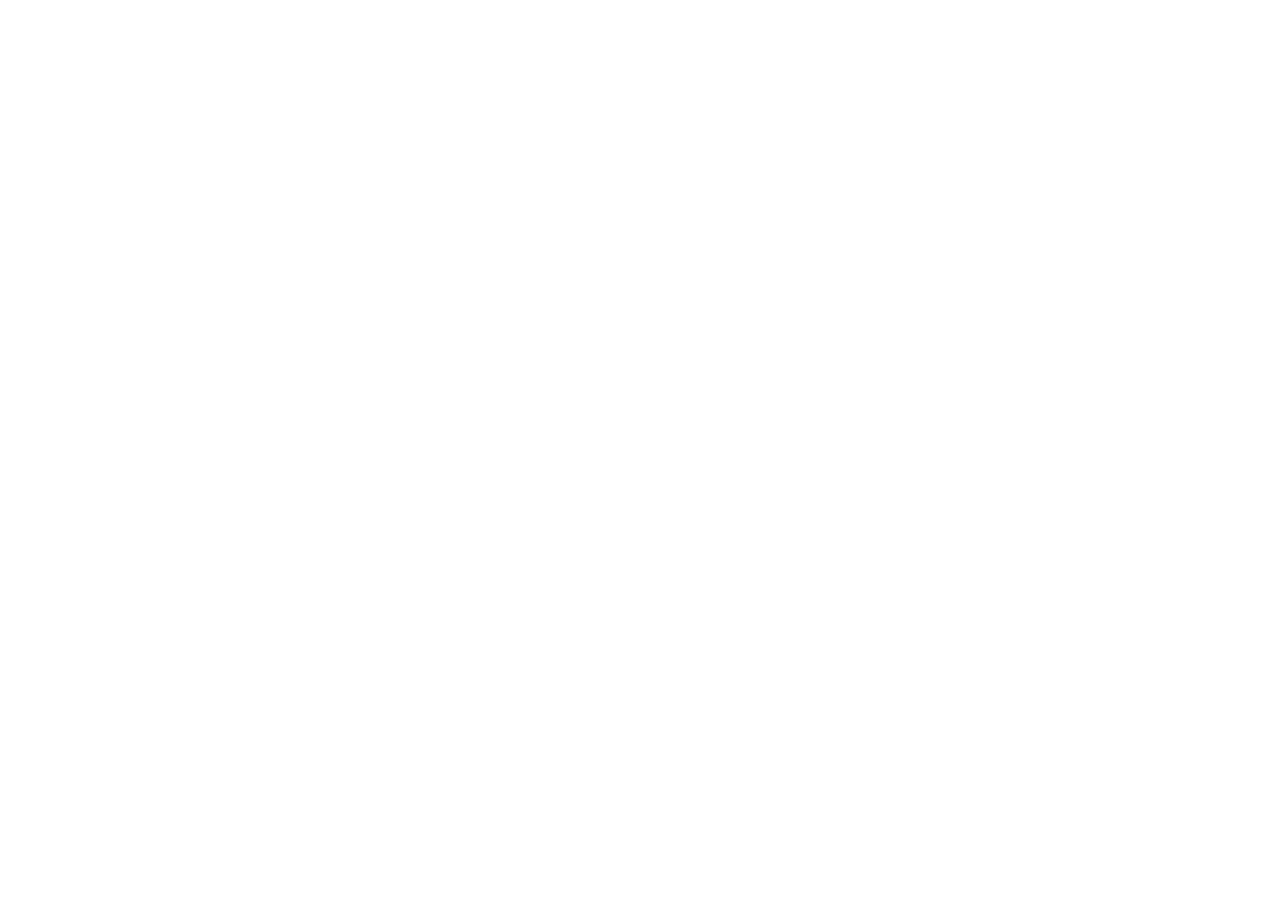
==== index.html @ 75cc4a1a "Site Structure" ====
<!DOCTYPE html>
<html lang="en">
<head>
  <meta charset="UTF-8">
  <meta http-equiv="X-UA-Compatible" content="IE=edge">
  <meta name="viewport" content="width=device-width, initial-scale=1.0">
  <title>ARKAN Pro</title>
  <meta name="description" content="Description website">

  <!-- CSS Files -->
  <link rel="stylesheet" href="css/normalize.css">
  <link rel="stylesheet" href="css/fontawesome.min.css">
  <link rel="stylesheet" href="css/main.css">
</head>
<body>

  <!-- JS Files -->
  <script src="js/jquery.min.js"></script>
  <script src="js/lazysizes.min.js"></script>
  <script src="js/fontawesome.js"></script>
  <script src="js/main.js"></script>
</body>
</html>
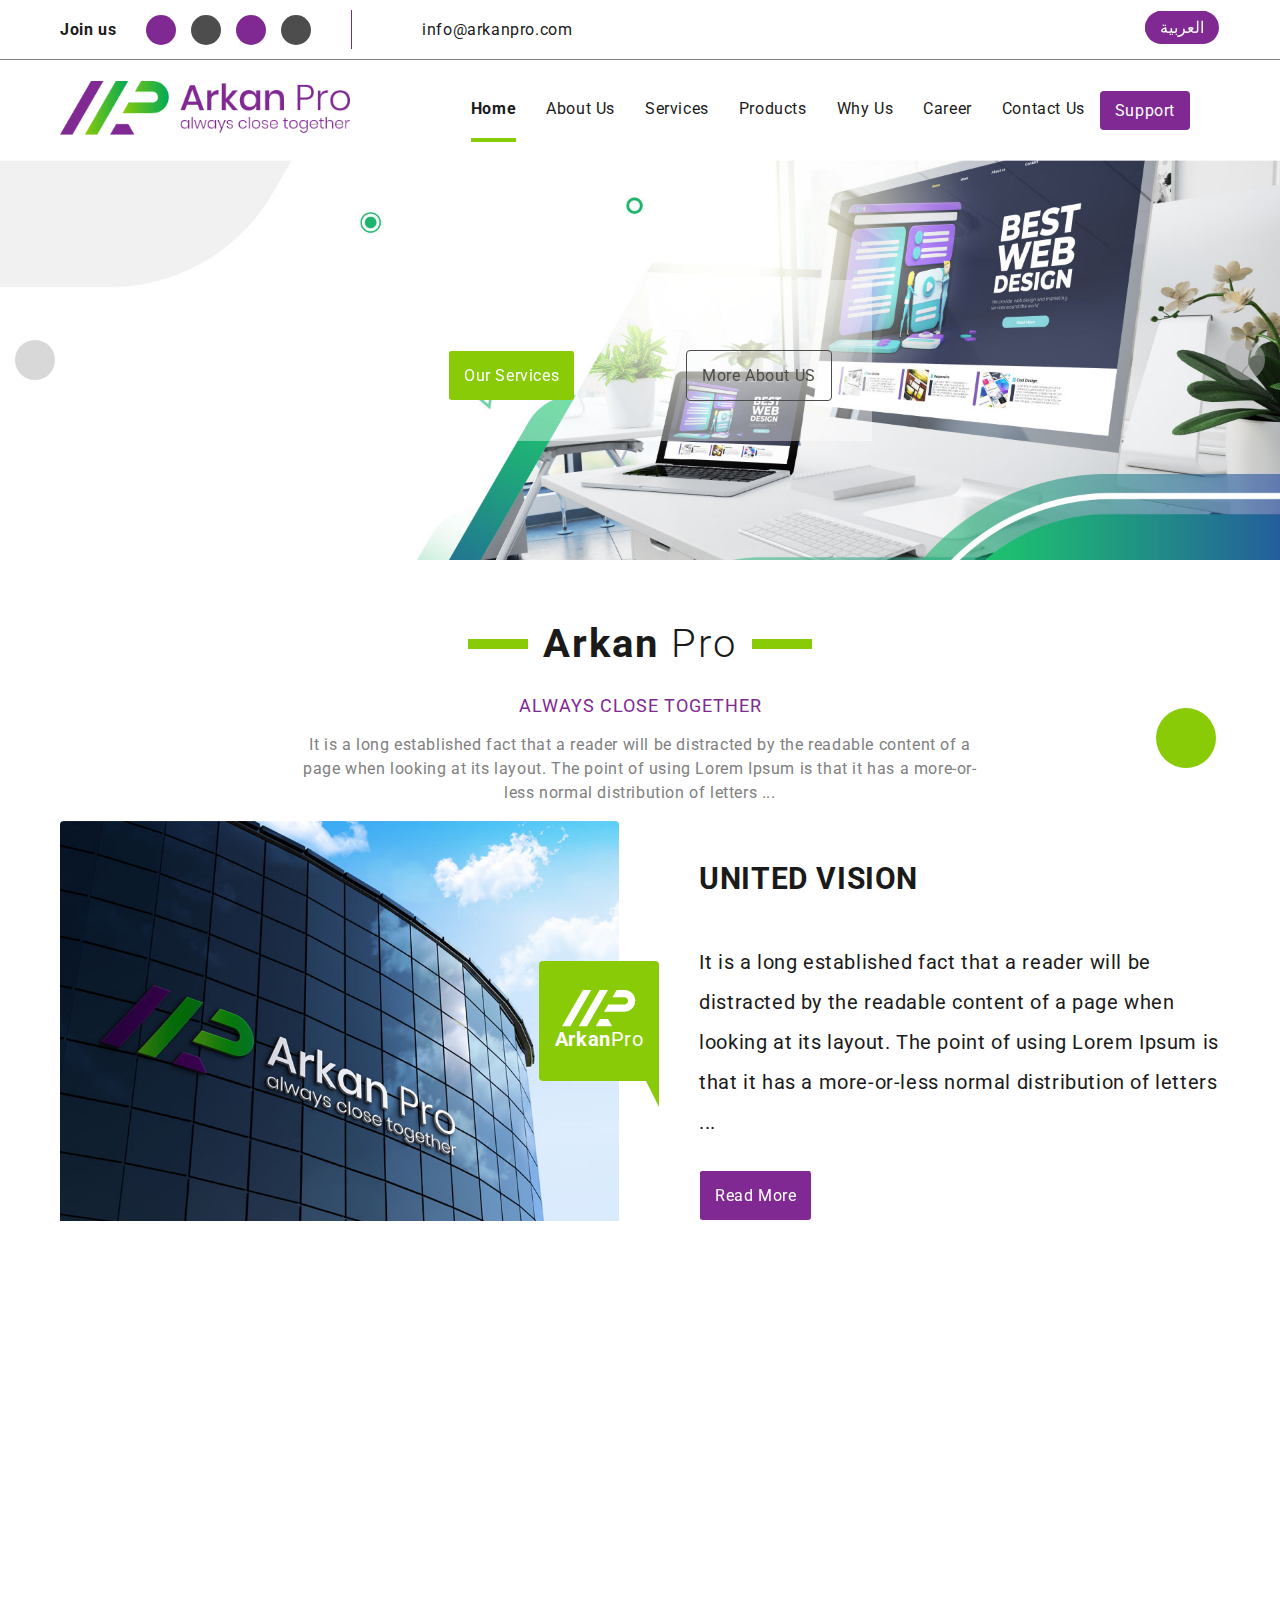
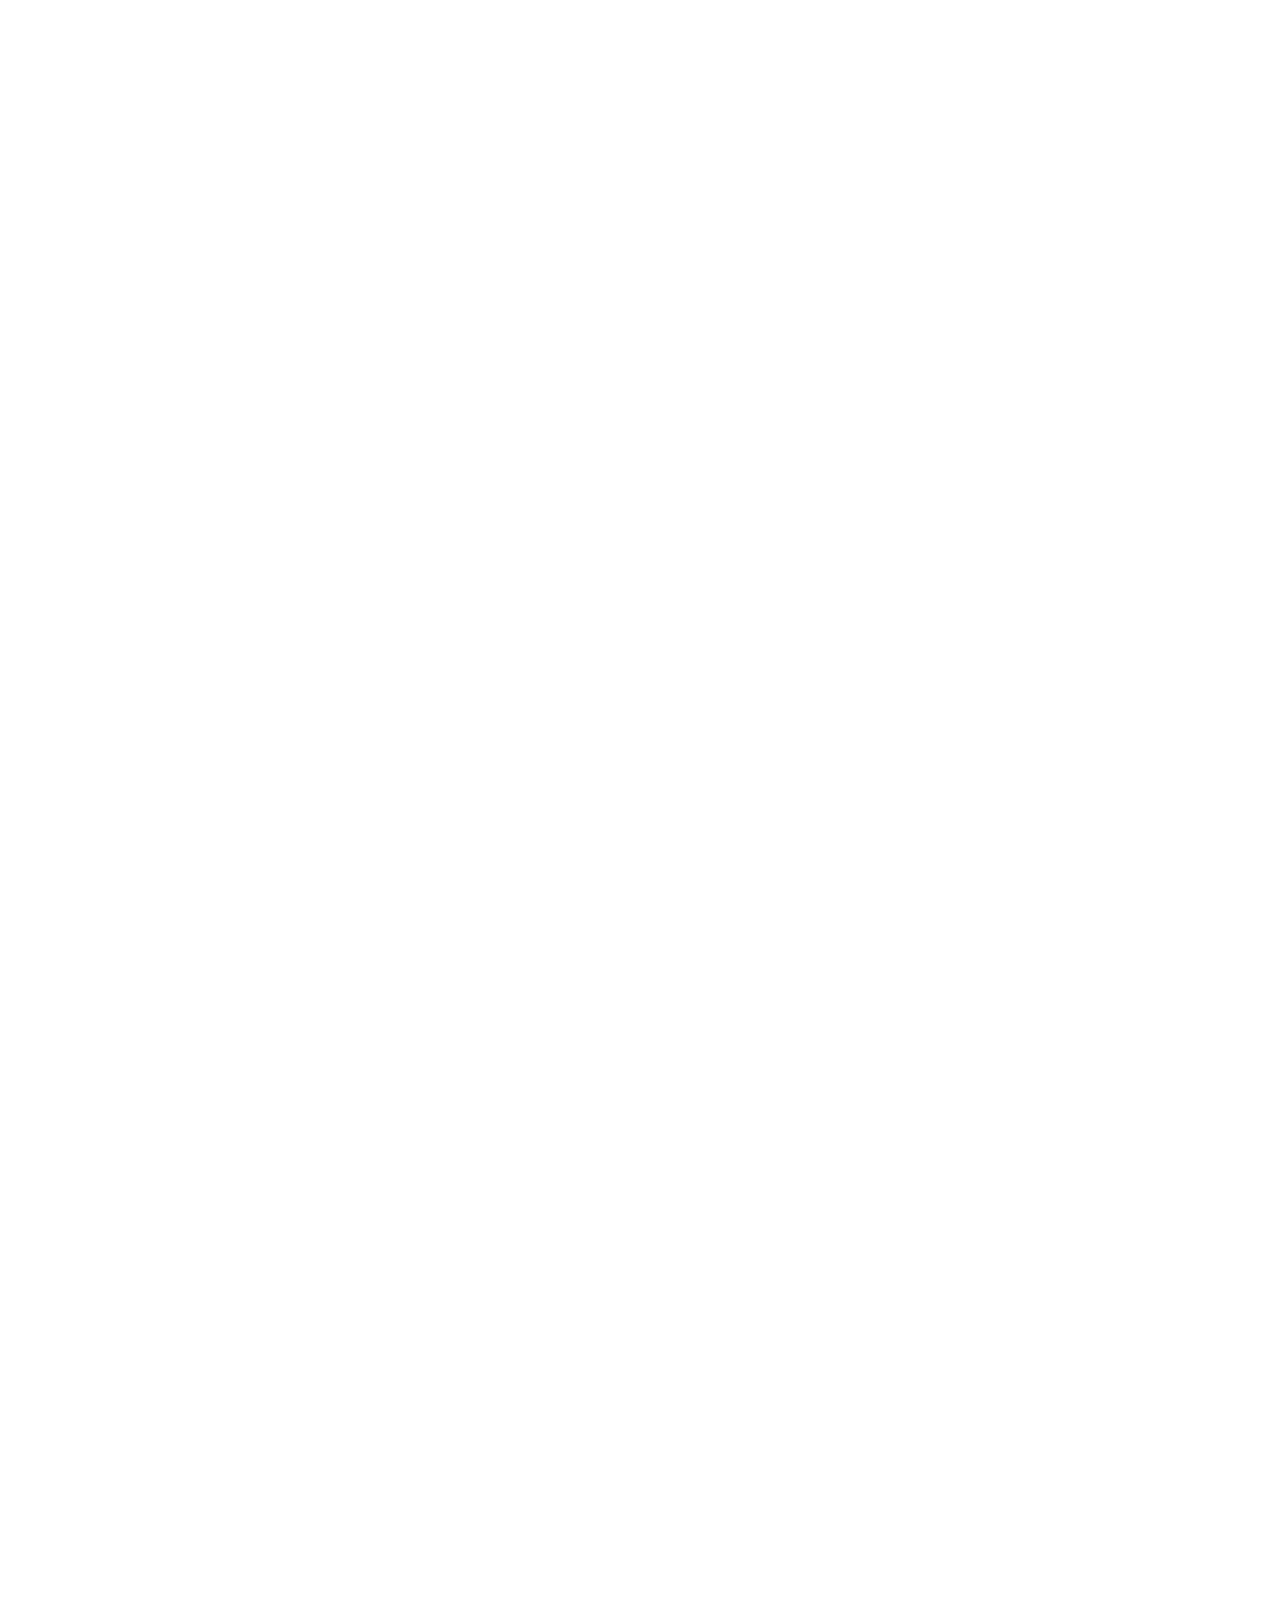
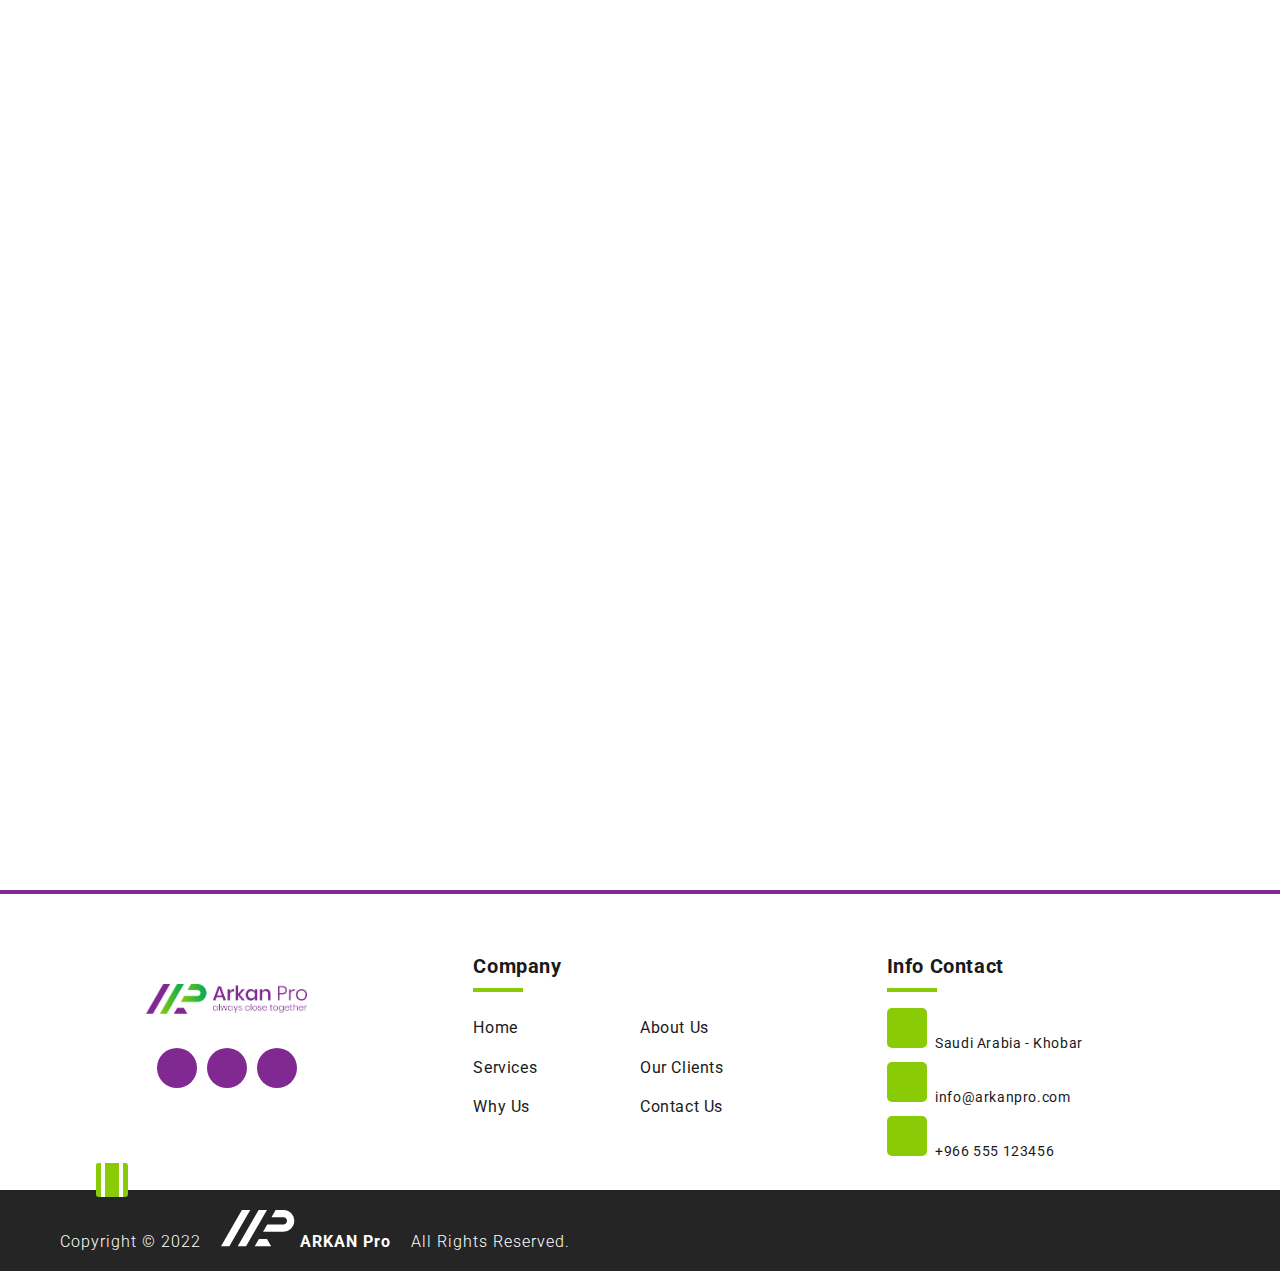
==== commit 907b770d: "Complete the modifications" ====
--- a/index.html
+++ b/index.html
@@ -1,23 +1,499 @@
 <!DOCTYPE html>
 <html lang="en">
+
 <head>
-  <meta charset="UTF-8">
-  <meta http-equiv="X-UA-Compatible" content="IE=edge">
-  <meta name="viewport" content="width=device-width, initial-scale=1.0">
+  <meta charset="UTF-8" />
+  <meta http-equiv="X-UA-Compatible" content="IE=edge" />
+  <meta name="viewport" content="width=device-width, initial-scale=1.0" />
   <title>ARKAN Pro</title>
-  <meta name="description" content="Description website">
+  <meta name="description" content="Software Development - Enterprise Resource Planning - Design and Branding ..." />
+  <meta name="thumbnail" content="images/logo.jpg" />
+
+  <!-- <meta name="twitter:card" content="summary_large_image" /> -->
+  <meta name="twitter:card" content="summary" />
+  <meta property="og:url" content="index.html" />
+  <meta property="og:title" content="ARKAN Pro" />
+  <meta property="og:description" content="Software Development - Enterprise Resource Planning - Design and Branding ..." />
+  <meta property="og:image" content="images/logo.jpg" />
+  <meta property="og:type" content="website" />
+  <meta property="og:locale" content="en_US" />
+
+  <!-- Preload Files -->
+  <link rel="preload" crossorigin as="icon" href="favicon.ico" type="image/x-icon" />
+  <link rel="preload" crossorigin as="script" href="js/jquery.min.js" />
+  <link rel="preload" crossorigin as="script" href="js/fontawesome.js" />
+  <link rel="preload" crossorigin as="css" href="css/fontawesome.min.css" />
+
+  <link rel="shortcut icon" href="favicon.ico" type="image/x-icon" />
 
   <!-- CSS Files -->
-  <link rel="stylesheet" href="css/normalize.css">
-  <link rel="stylesheet" href="css/fontawesome.min.css">
-  <link rel="stylesheet" href="css/main.css">
+  <link rel="stylesheet" href="css/normalize.css" />
+  <!-- <link rel="stylesheet" href="css/fontawesome.min.css" /> -->
+  <link rel="stylesheet" href="css/app.css" />
+  <link rel="stylesheet" href="css/style.css" />
 </head>
+
 <body>
+  <button type="button" id="to-up" class="icon icon-secondary"><i class="fas fa-chevron-up"></i></button>
+  <a type="button" id="live-chat" class="icon icon-secondary"><i class="fab fa-whatsapp"></i></a>
+
+  <div class="modal" hidden>
+    <div class="modal-body container">
+      <div class="modal-header">
+        <button type="button" class="modal-close btn btn-primary"><i class="fas fa-times"></i></button>
+      </div>
+      <div class="modal-content">
+        <img src="" alt="" />
+      </div>
+      <div class="modal-search">
+        <div class="search uppercase">Search</div>
+        <form action="search.html" method="">
+          <div class="field">
+            <input type="search" name="search" placeholder="Keywords Search..." />
+            <button class="btn btn-secondary" type="submit"><i class="fas fa-search"></i></button>
+          </div>
+        </form>
+      </div>
+    </div>
+  </div>
+
+  <div class="nav-top">
+    <div class="container">
+      <div class="social">
+        <strong>Join us</strong>
+        <a href="#" target="_blank" class="icon icon-primary"><i class="fab fa-instagram"></i></a>
+        <a href="#" target="_blank" class="icon icon-dark"><i class="fab fa-linkedin-in"></i></a>
+        <a href="#" target="_blank" class="icon icon-primary"><i class="fab fa-facebook-f"></i></a>
+        <a href="#" target="_blank" class="icon icon-dark"><i class="fab fa-whatsapp"></i></a>
+      </div>
+      <div class="email">
+        <a class="nav-link" href="mailto:info@arkanpro.com">
+          <i class="far fa-envelope text-primary"></i><span>info@arkanpro.com</span>
+        </a>
+      </div>
+      <div class="locale">
+        <a href="#" class="btn btn-primary">العربية</a>
+      </div>
+    </div>
+  </div>
+
+  <header>
+    <div class="navbar">
+      <div class="container">
+        <a class="navbar-brand" href="index.html"><img src="images/logo-full.png" alt="Arkan Pro" /></a>
+        <button class="navbar-toggle" type="button">
+          <i class="fas fa-bars"></i>
+        </button>
+        <div class="navbar-nav collapse">
+          <a class="nav-link active" href="index.html"><span>Home</span></a>
+          <a class="nav-link" href="about-us.html"><span>About Us</span></a>
+          <a class="nav-link" href="services.html"><span>Services</span></a>
+          <a class="nav-link" href="products.html"><span>Products</span></a>
+          <a class="nav-link" href="why-us.html"><span>Why Us</span></a>
+          <a class="nav-link" href="career.html"><span>Career</span></a>
+          <a class="nav-link" href="contact-us.html"><span>Contact Us</span></a>
+          <a class="nav-link bg-primary border-radius" href="support.html">Support</a>
+          <button class="nav-link open-modal-search" type="button"><i class="fas fa-search"></i></button>
+        </div>
+      </div>
+    </div>
+  </header>
+
+  <main>
+    <section class="no-gutters main-slider">
+      <div class="carousel slide main">
+        <div class="carousel-inner">
+          <div class="carousel-item active">
+            <div class="container">
+              <div class="item-caption">
+                <!-- <div class="sub-title uppercase">Arkan Pro</div>
+                <h2 class="item-title uppercase">IT Services</h2>
+                <p class="item-desc">
+                  Software Development - Enterprise Resource Planning - Design and Branding ...
+                </p> -->
+                <div class="buttons">
+                  <a href="services.html" class="btn btn-secondary" type="button">
+                    Our Services <i class="fas fa-chevron-right"></i>
+                  </a>
+                  <a href="about-us.html" class="btn btn-dark btn-outline" type="button">More About US</a>
+                </div>
+              </div>
+            </div>
+            <div class="item-img overlay-img" style="background-image: url(images/slider-1.jpg)"></div>
+          </div>
+          <div class="carousel-item" style="display: none">
+            <div class="item-img overlay-img" style="background-image: url(images/slider-2.jpg)"></div>
+          </div>
+          <div class="carousel-item" style="display: none">
+            <div class="item-img overlay-img" style="background-image: url(images/slider-3.jpg)"></div>
+          </div>
+        </div>
+        <div class="carousel-control">
+          <a href="#prev" class="prev" aria-control="prev"></a>
+          <a href="#next" class="next" aria-control="next"></a>
+        </div>
+      </div>
+    </section>
+
+    <section id="about-us" class="about-us">
+      <div class="container">
+        <div class="text-center">
+          <h1 class="head-title"><a href="#">Arkan <span>Pro</span></a></h1>
+          <div class="sub-title text-primary uppercase">Always close together</div>
+          <p class="sub-text text-center">
+            It is a long established fact that a reader will be distracted by
+            the readable content of a page when looking at its layout. The point
+            of using Lorem Ipsum is that it has a more-or-less normal
+            distribution of letters ...
+          </p>
+        </div>
+
+        <article class="card row">
+          <div class="card-img">
+            <div class="img">
+              <img class="lazyload" data-src="images/pic-about.jpg" alt="About Us" />
+            </div>
+            <div class="overlay-bg">
+              <div class="buttons">
+                <a href="about-us.html" class="icon icon-primary" type="button"><i class="fas fa-link"></i></a>
+                <button class="icon icon-primary modal-open" type="button" data-image="images/pic-about.jpg">
+                  <i class="fas fa-expand"></i>
+                </button>
+              </div>
+            </div>
+          </div>
+          <div class="card-body">
+            <h2 class="card-title uppercase">
+              United Vision <i class="fas fa-quote-right text-large text-primary"></i>
+            </h2>
+            <p class="card-desc">
+              It is a long established fact that a reader will be distracted
+              by the readable content of a page when looking at its layout.
+              The point of using Lorem Ipsum is that it has a more-or-less
+              normal distribution of letters ...
+            </p>
+            <a href="about-us.html" class="btn btn-primary">Read More <i class="fas fa-chevron-right"></i></a>
+            <span class="mark arrow">
+              <img src="images/logo-white.png" alt="Arkan Pro" />
+              <span><strong>Arkan</strong>Pro</span>
+            </span>
+          </div>
+        </article>
+      </div>
+    </section>
+
+    <section id="unlimited-tech" class="unlimited-tech animate">
+      <div class="container">
+        <h1 class="underline"><a>Unlimited <span>Technolgoy</span></a></h1>
+        <div class="items">
+          <div class="item">
+            <span class="img-circle">
+              <img class="lazyload" data-src="images/icon-committed.png" alt="Committed to result" />
+            </span>
+            <h2>Committed to result</h2>
+            <p>
+              It is a long established fact that a reader will be distracted
+              by the readable content of a page when looking at its layout.
+            </p>
+            <a class="more" href="#"><i class="fas fa-arrow-right"></i></a>
+          </div>
+          <div class="item">
+            <span class="img-circle">
+              <img class="lazyload" data-src="images/icon-sale.png" alt="After-sales service" />
+            </span>
+            <h2>After-sales service</h2>
+            <p>
+              It is a long established fact that a reader will be distracted
+              by the readable content of a page when looking at its layout.
+            </p>
+            <a class="more" href="#"><i class="fas fa-arrow-right"></i></a>
+          </div>
+          <div class="item special">
+            <span class="img-circle">
+              <img class="lazyload" data-src="images/icon-guarantee.png" alt="Measure of success" />
+            </span>
+            <h2>Measure of success</h2>
+            <p>
+              It is a long established fact that a reader will be distracted
+              by the readable content of a page when looking at its layout.
+            </p>
+            <a class="more" href="#"><i class="fas fa-arrow-down"></i></a>
+          </div>
+          <div class="item">
+            <span class="img-circle">
+              <img class="lazyload" data-src="images/icon-saudi.png" alt="Saudi identity" />
+            </span>
+            <h2>Saudi identity</h2>
+            <p>
+              It is a long established fact that a reader will be distracted
+              by the readable content of a page when looking at its layout.
+            </p>
+            <a class="more" href="#"><i class="fas fa-arrow-right"></i></a>
+          </div>
+        </div>
+      </div>
+    </section>
+
+    <section id="services" class="services animate">
+      <div class="container">
+        <div class="shuflle">
+          <h1 class="underline"><a>Services <span>web provide</span></a></h1>
+          <ul class="list">
+            <li class="active" data-list="all">All</li>
+            <li data-list="it">IT</li>
+            <li data-list="security">Security</li>
+            <li data-list="design">Design</li>
+            <li data-list="hosting">Hosing</li>
+          </ul>
+          <div class="items card-grid">
+            <div class="card" data-sort="it">
+              <div class="card-img">
+                <div class="img">
+                  <img class="lazyload" data-src="images/pic-serv-1.jpg" alt="Design and Branding" />
+                </div>
+                <div class="overlay-bg">
+                  <div class="buttons">
+                    <a href="service-view.html" class="icon icon-primary" type="button"><i class="fas fa-link"></i></a>
+                    <button class="icon icon-primary modal-open" type="button" data-image="images/pic-serv-1.jpg">
+                      <i class="fas fa-expand"></i>
+                    </button>
+                  </div>
+                </div>
+              </div>
+              <div class="card-body">
+                <h2 class="card-title"><a href="service-view.html">Design and Branding</a></h2>
+                <div class="card-meta">IT Service</div>
+              </div>
+            </div>
+            <div class="card" data-sort="security">
+              <div class="card-img">
+                <div class="img">
+                  <img class="lazyload" data-src="images/pic-serv-2.jpg" alt="Design and Branding" />
+                </div>
+                <div class="overlay-bg">
+                  <div class="buttons">
+                    <a href="service-view.html" class="icon icon-primary" type="button"><i class="fas fa-link"></i></a>
+                    <button class="icon icon-primary modal-open" type="button" data-image="images/pic-serv-2.jpg">
+                      <i class="fas fa-expand"></i>
+                    </button>
+                  </div>
+                </div>
+              </div>
+              <div class="card-body">
+                <h2 class="card-title"><a href="service-view.html">Design and Branding</a></h2>
+                <div class="card-meta">Security Service</div>
+              </div>
+            </div>
+            <div class="card" data-sort="design">
+              <div class="card-img">
+                <div class="img">
+                  <img class="lazyload" data-src="images/pic-serv-3.jpg" alt="Design and Branding" />
+                </div>
+                <div class="overlay-bg">
+                  <div class="buttons">
+                    <a href="service-view.html" class="icon icon-primary" type="button"><i class="fas fa-link"></i></a>
+                    <button class="icon icon-primary modal-open" type="button" data-image="images/pic-serv-3.jpg">
+                      <i class="fas fa-expand"></i>
+                    </button>
+                  </div>
+                </div>
+              </div>
+              <div class="card-body">
+                <h2 class="card-title"><a href="service-view.html">Design and Branding</a></h2>
+                <div class="card-meta">Design Service</div>
+              </div>
+            </div>
+            <div class="card" data-sort="hosting">
+              <div class="card-img">
+                <div class="img">
+                  <img class="lazyload" data-src="images/pic-serv-4.jpg" alt="Design and Branding" />
+                </div>
+                <div class="overlay-bg">
+                  <div class="buttons">
+                    <a href="service-view.html" class="icon icon-primary" type="button"><i class="fas fa-link"></i></a>
+                    <button class="icon icon-primary modal-open" type="button" data-image="images/pic-serv-4.jpg">
+                      <i class="fas fa-expand"></i>
+                    </button>
+                  </div>
+                </div>
+              </div>
+              <div class="card-body">
+                <h2 class="card-title"><a href="service-view.html">Design and Branding</a></h2>
+                <div class="card-meta">Hosting Service</div>
+              </div>
+            </div>
+          </div>
+        </div>
+        <div class="benner">
+          <a href="#"><img class="lazyload" data-src="images/benner.jpg" alt="Benner" /></a>
+        </div>
+      </div>
+    </section>
+
+    <section class="boxlight animate">
+      <div class="img">
+        <img class="lazyload" data-src="images/ipad-pos.png" alt="Develope Your Work" />
+      </div>
+      <div class="container">
+        <div class="card row custom-card">
+          <div class="card-body">
+            <h2 class="card-title uppercase">Develope Your Work</h2>
+            <p class="card-desc">
+              It is a long established fact that a reader will be distracted
+              by the readable content of a page when looking at its layout.
+              The point of using Lorem Ipsum is that it has a more-or-less
+              normal distribution of letters, as opposed to using "Content
+              here, content here", making it look like readable English.
+            </p>
+          </div>
+        </div>
+      </div>
+    </section>
+
+    <section id="clients" class="clients animate">
+      <div class="container">
+        <h1 class="underline uppercase"><a href="clients.html">Our <span>Clients</span></a></h1>
+        <a href="clients.html" class="btn btn-primary more">More</a>
+        <div class="slider">
+          <div class="MS-content items">
+            <div class="item">
+              <a class="img" href="#">
+                <img class="lazyload" data-src="images/pic-client1.png" alt="Abu Ayyan" />
+              </a>
+            </div>
+            <div class="item">
+              <a class="img" href="#">
+                <img class="lazyload" data-src="images/pic-client2.png" alt="Abu Ayyan" />
+              </a>
+            </div>
+            <div class="item">
+              <a class="img" href="#">
+                <img class="lazyload" data-src="images/pic-client3.png" alt="Abu Ayyan" />
+              </a>
+            </div>
+            <div class="item">
+              <a class="img" href="#">
+                <img class="lazyload" data-src="images/pic-client4.png" alt="Abu Ayyan" />
+              </a>
+            </div>
+            <div class="item">
+              <a class="img" href="#">
+                <img class="lazyload" data-src="images/pic-client1.png" alt="Abu Ayyan" />
+              </a>
+            </div>
+          </div>
+          <div class="MS-controls">
+            <button class="MS-left prev" type="button"></button>
+            <button class="MS-right next" type="button"></button>
+          </div>
+        </div>
+      </div>
+    </section>
+
+    <section id="subscribe" class="subscribe boxlight bg-secondary animate">
+      <div class="container">
+        <div class="card row">
+          <div class="card-body">
+            <h1 class="card-title">Request one of our services</h1>
+            <p class="card-desc">
+              Remember that customers always want their orders to arrive on time, so go ahead and think of the Smart
+              Delivery application that helps you achieve their satisfaction in the first place, especially if you seek
+              to grow and expand your customer base. Don't bother looking for experienced drivers, just choose to
+              subscribe to the Smart Delivery application to get highly skiled drivedrs to deliver your customer's
+              requiests wherever he is.
+            </p>
+          </div>
+          <form action="" method="">
+            <div class="field">
+              <label for="input-name">Your Name</label>
+              <input type="text" name="name" id="input-name" required>
+            </div>
+            <div class="form-group">
+              <div class="field">
+                <label for="input-email">Email</label>
+                <input type="email" name="email" id="input-email" required>
+              </div>
+              <div class="field">
+                <label for="input-phone">Phone</label>
+                <input type="tel" name="phone" id="input-phone">
+              </div>
+            </div>
+            <div class="field">
+              <label for="input-service">Service</label>
+              <select name="service" id="input-service" required>
+                <option value="" disabled selected>Please Select Service</option>
+                <option value="it">IT Service</option>
+                <option value="security">Security Service</option>
+                <option value="design">Design Service</option>
+                <option value="hosting">Hosting Service</option>
+              </select>
+            </div>
+            <button class="btn btn-primary center" type="submit">Subscribe</button>
+          </form>
+        </div>
+      </div>
+    </section>
+  </main>
+
+  <footer>
+    <div class="container">
+      <div class="items">
+        <div class="item">
+          <a href="#" class="brand d-block"><img src="images/logo-full.png" alt="Arkan Pro" /></a>
+          <div class="social">
+            <a href="#" target="_blank" class="icon icon-primary"><i class="fab fa-instagram"></i></a>
+            <a href="#" target="_blank" class="icon icon-primary"><i class="fab fa-linkedin-in"></i></a>
+            <a href="#" target="_blank" class="icon icon-primary"><i class="fab fa-facebook-f"></i></a>
+          </div>
+        </div>
+
+        <div class="item">
+          <h2 class="underline">Company</h2>
+          <div class="links">
+            <a class="nav-link" href="index.html">Home</a>
+            <a class="nav-link" href="about-us.html">About Us</a>
+            <a class="nav-link" href="services.html">Services</a>
+            <a class="nav-link" href="clients.html">Our Clients</a>
+            <a class="nav-link" href="why-us.html">Why Us</a>
+            <a class="nav-link" href="contact-us.html">Contact Us</a>
+          </div>
+        </div>
+
+        <div class="item">
+          <h2 class="underline">Info Contact</h2>
+          <div class="contact-info">
+            <div>
+              <span><i class="fas fa-map-marker-alt"></i></span>
+              <a>Saudi Arabia - Khobar</a>
+            </div>
+            <div>
+              <span><i class="far fa-envelope"></i></span>
+              <a href="mailto:info@arkanpro.com">info@arkanpro.com</a>
+            </div>
+            <div>
+              <span><i class="fas fa-phone-volume"></i></span>
+              <a>+966 555 123456</a>
+            </div>
+          </div>
+        </div>
+      </div>
+    </div>
+    <div class="sub-footer">
+      <div class="container">
+        <a class="btn btn-secondary support" type="button" href="#"><i class="fas fa-question"></i></a>
+        <span>Copyright © 2022</span>
+        <span class="logo"><img src="images/logo-white.png" alt="Arkan Pro" /> ARKAN Pro</span>
+        All Rights Reserved.
+      </div>
+    </div>
+  </footer>
 
   <!-- JS Files -->
   <script src="js/jquery.min.js"></script>
   <script src="js/lazysizes.min.js"></script>
   <script src="js/fontawesome.js"></script>
+  <script src="js/multislider.min.js"></script>
   <script src="js/main.js"></script>
 </body>
+
 </html>--- a/css/app.css
+++ b/css/app.css
@@ -0,0 +1,1696 @@
+* {
+  box-sizing: border-box;
+}
+
+html {
+  font-family: sans-serif;
+}
+
+body {
+  font-family: Roboto;
+  font-size: 16px;
+  font-weight: 400;
+  margin: 0 auto;
+  line-height: 1.2;
+  color: #1a1a1a;
+  background-color: #fff;
+}
+
+main:not(.page) > section {
+  padding-top: 60px;
+  padding-bottom: 60px;
+}
+
+:link, :visited {
+  color: inherit;
+}
+
+a {
+  text-decoration: none;
+}
+a:hover {
+  color: inherit;
+}
+
+h1 {
+  font-size: 30px;
+}
+
+h2 {
+  font-size: 20px;
+}
+
+h1:first-child, h2:first-child {
+  margin-top: 0;
+}
+
+ul {
+  padding: 0;
+  margin: 0;
+}
+
+ul li {
+  list-style-type: none;
+}
+
+p {
+  line-height: 1.5;
+  color: #4d4d4d;
+  text-align: justify;
+}
+
+button {
+  border: 0;
+  background: none;
+  padding: 0;
+  font-size: inherit;
+  font-family: inherit;
+  text-align: inherit;
+}
+
+[type=button],
+[type=submit] {
+  cursor: pointer;
+  line-height: unset;
+}
+
+:focus-visible {
+  outline: 2px solid #f7f7f7;
+}
+
+.modal .modal-body .modal-content, .navbar, .navbar > .container {
+  display: flex;
+  align-items: center;
+  justify-content: center;
+}
+
+.container-fluid, .container {
+  width: 100%;
+  margin-left: auto;
+  margin-right: auto;
+  padding-left: 15px;
+  padding-right: 15px;
+}
+
+@media (min-width: 576px) {
+  .container {
+    max-width: 540px;
+  }
+}
+@media (min-width: 768px) {
+  .container {
+    max-width: 720px;
+  }
+}
+@media (min-width: 992px) {
+  .container {
+    max-width: 960px;
+  }
+}
+@media (min-width: 1200px) {
+  .container {
+    max-width: 1190px;
+  }
+}
+
+.text-center {
+  text-align: center;
+}
+
+.text-larger {
+  font-size: 60px;
+}
+
+.text-large {
+  font-size: 45px;
+}
+
+.text-bold {
+  font-weight: bold;
+}
+
+.d-block {
+  display: block !important;
+}
+
+.d-inline-block {
+  display: inline-block !important;
+}
+
+.d-flex {
+  display: flex !important;
+}
+
+.d-none {
+  display: none !important;
+}
+
+.ltr {
+  display: inline-block;
+  direction: ltr;
+}
+
+.bg-primary {
+  background-color: #802992 !important;
+  color: #fff !important;
+}
+
+.bg-secondary {
+  background-color: #89cb07 !important;
+  color: #fff !important;
+}
+
+.bg-light {
+  background-color: #f7f7f7 !important;
+  color: #4d4d4d !important;
+}
+
+.bg-dark {
+  background-color: #4d4d4d !important;
+  color: #fff !important;
+}
+
+.bg-gray {
+  background-color: gray !important;
+  color: #f7f7f7 !important;
+}
+
+.bg-white {
+  background-color: #fff !important;
+  color: #1a1a1a !important;
+}
+
+.text-primary {
+  color: #802992 !important;
+}
+
+.text-secondary {
+  color: #89cb07 !important;
+}
+
+.text-light {
+  color: #f7f7f7 !important;
+}
+
+.text-dark {
+  color: #4d4d4d !important;
+}
+
+.text-gray {
+  color: gray !important;
+}
+
+.text-white {
+  color: #fff !important;
+}
+
+.border-radius {
+  border-radius: 4px;
+}
+
+.underline::after {
+  content: "";
+  width: 150px;
+  height: 3px;
+  display: block;
+  background: #802992;
+  margin-top: 20px;
+}
+
+.uppercase {
+  text-transform: uppercase;
+}
+
+.no-gutters {
+  padding: 0 !important;
+}
+
+.stretched-link::after {
+  position: absolute;
+  top: 0;
+  left: 0;
+  bottom: 0;
+  right: 0;
+  z-index: 1;
+  pointer-events: auto;
+  content: "";
+  background-color: rgba(0, 0, 0, 0);
+}
+
+.overlay-img {
+  content: "";
+  height: 100%;
+  width: 100%;
+  position: absolute;
+  top: 0;
+  left: 0;
+  z-index: -1;
+  background-size: cover;
+  background-position: center;
+}
+.overlay-img::before {
+  content: "";
+  height: 100%;
+  width: 100%;
+  position: absolute;
+  top: 0;
+  left: 0;
+  z-index: auto;
+  background-color: rgba(0, 0, 0, 0.5);
+}
+.img-fill .overlay-img {
+  height: calc(100% + 100px);
+  top: -100px;
+}
+
+.overlay-bg {
+  content: "";
+  height: 100%;
+  width: 100%;
+  position: absolute;
+  top: 0;
+  left: 0;
+  z-index: 0;
+  overflow: hidden;
+  background-color: rgba(0, 0, 0, 0.5);
+  opacity: 0;
+  transition: opacity 0.3s ease-out;
+}
+.overlay-bg:hover {
+  opacity: 1;
+}
+
+.heading {
+  position: relative;
+  padding: 40px 0;
+  text-align: center;
+}
+.heading .overlay-img::before {
+  background-color: rgba(128, 41, 146, 0.6);
+}
+
+#to-up {
+  content: "";
+  height: 40px;
+  width: 40px;
+  position: fixed;
+  top: 80%;
+  left: 5%;
+  z-index: 1000;
+  border-radius: 0;
+  box-shadow: 0 3px 5px 0px rgba(0, 0, 0, 0.2);
+  line-height: 40px;
+}
+@media (max-width: 575.98px) {
+  #to-up {
+    left: 15px;
+  }
+}
+#to-up .fas {
+  color: #4d4d4d;
+  position: relative;
+  transition: color 0.3s ease-out;
+  transition-delay: 0.1s;
+}
+#to-up::after {
+  border-radius: 0;
+  background: #4d4d4d;
+  transform: scaleY(0);
+  transform-origin: 50% 100%;
+  transition: transform 0.3s ease-out;
+  transition-delay: 0.1s;
+}
+#to-up:hover .fas {
+  color: #fff;
+  animation: hvr-icon-up 0.3s ease-out;
+}
+#to-up:hover::after {
+  transform: scaleY(1);
+}
+
+.nav {
+  display: flex;
+  flex-wrap: wrap;
+}
+.nav[role=tablist] {
+  margin-bottom: 15px;
+}
+
+.nav-link {
+  display: inline-block;
+  padding: 10px 15px;
+  color: inherit;
+  transition: all 0.3s ease-out;
+}
+.nav-link:hover:not(.active) {
+  color: #474747;
+}
+.nav-link.active {
+  color: #1a1a1a;
+  font-weight: bold;
+}
+
+.nav-tabs {
+  border-bottom: 1px solid #e6e6e6;
+}
+.nav-tabs .nav-link {
+  margin-bottom: -1px;
+  border: 1px solid transparent;
+  border-top-left-radius: 4px;
+  border-top-right-radius: 4px;
+}
+.nav-tabs .nav-link.active {
+  border-color: #e6e6e6 #e6e6e6 #fff;
+  color: #1a1a1a;
+}
+.nav-tabs .nav-link:hover:not(.active) {
+  color: #474747;
+  border-color: #e6e6e6 #e6e6e6 #fff;
+}
+
+.nav-pills .nav-link {
+  border-radius: 4px;
+}
+.nav-pills .nav-link.active {
+  background: #1a1a1a;
+  color: #fff;
+}
+.nav-pills .nav-link:hover:not(.active) {
+  background: #f7f7f7;
+}
+
+.tab-content .inner-content {
+  display: none;
+}
+.tab-content .inner-content.active {
+  display: block;
+}
+
+@media (min-width: 992px) {
+  .tabs-wrap {
+    display: flex;
+  }
+  .tabs-wrap .nav {
+    flex-direction: column;
+    flex-shrink: 0;
+  }
+  .tabs-wrap [role=tablist] {
+    margin-bottom: 0;
+    margin-right: 15px;
+  }
+  .tabs-wrap .nav-tabs {
+    border-bottom: 0;
+    border-right: 1px solid #e6e6e6;
+  }
+  .tabs-wrap .nav-tabs .nav-link {
+    margin-bottom: 0;
+    margin-right: -1px;
+    border-top-right-radius: 0;
+    border-bottom-left-radius: 4px;
+  }
+  .tabs-wrap .nav-tabs .nav-link.active {
+    border-bottom-color: #e6e6e6;
+    border-right-color: #fff;
+  }
+  .tabs-wrap .nav-tabs .nav-link:hover:not(.active) {
+    border-bottom-color: #e6e6e6;
+    border-right-color: #fff;
+  }
+}
+.navbar {
+  height: 100px;
+  padding-top: 15px;
+  padding-bottom: 15px;
+  position: relative;
+  z-index: 1;
+}
+.navbar > .container {
+  height: 100%;
+}
+.navbar .navbar-brand {
+  height: auto;
+  font-size: 20px;
+  font-weight: bold;
+  padding-right: 15px;
+}
+.navbar .navbar-brand img {
+  max-height: 100%;
+}
+@media (max-width: 575.98px) {
+  .navbar .navbar-brand img {
+    max-width: 100%;
+  }
+}
+.navbar .navbar-toggle {
+  display: none;
+}
+@media (max-width: 991.98px) {
+  .navbar .navbar-toggle {
+    display: block;
+    height: 40px;
+    width: 40px;
+    margin-left: auto;
+    line-height: 1;
+    text-align: center;
+    font-size: 20px;
+    color: #fff;
+    background-color: #802992;
+    transition: all 0.3s ease-out;
+  }
+  .navbar .navbar-toggle:hover:not(.active) {
+    background-color: #ac37c4;
+  }
+  .navbar .navbar-toggle.active {
+    background-color: #4d4d4d;
+    color: #f7f7f7;
+  }
+}
+.navbar .navbar-nav {
+  margin-left: auto;
+  display: flex;
+}
+.navbar .navbar-nav .nav-link {
+  position: relative;
+  display: block;
+}
+.navbar .navbar-nav .nav-link.active::after {
+  content: "";
+  height: 0;
+  width: 0;
+  position: absolute;
+  top: calc(50% - 7px);
+  left: 7px;
+  z-index: auto;
+  border: 7px solid transparent;
+}
+.navbar .navbar-nav .nav-link:hover:not(.active) {
+  transform: translateY(-8px);
+}
+.navbar.fixed {
+  content: "";
+  height: 100px;
+  width: 100%;
+  position: fixed;
+  top: 0;
+  left: 0;
+  z-index: 1020;
+  box-shadow: 0 5px 10px 0px rgba(0, 0, 0, 0.1);
+  background-color: #fff;
+  color: #4d4d4d !important;
+}
+@media (max-height: 575.98px) and (min-aspect-ratio: 4/3) {
+  .navbar.fixed {
+    height: 80px;
+  }
+  .navbar.fixed .navbar-brand img {
+    max-height: 80px;
+  }
+}
+.navbar.fixed .navbar-brand {
+  color: #802992 !important;
+}
+.navbar.fixed .nav-link:hover:not(.active) {
+  color: #707070 !important;
+}
+.navbar.fixed .nav-link.active::after {
+  border-left-color: #707070 !important;
+}
+@media (max-width: 991.98px) {
+  .navbar .collapse {
+    flex-direction: column;
+    content: "";
+    height: auto;
+    width: 0;
+    position: absolute;
+    top: calc(100% - 15px);
+    left: 100%;
+    z-index: 1010;
+    overflow: hidden;
+    opacity: 0;
+    color: #f7f7f7 !important;
+    background: #802992 !important;
+    white-space: nowrap;
+    transition: all 0.3s ease-out;
+  }
+}
+@media (max-width: 991.98px) and (max-height: 575.98px) and (min-aspect-ratio: 4/3) {
+  .navbar .collapse {
+    flex-direction: row;
+    flex-wrap: wrap;
+  }
+  .navbar .collapse .nav-link {
+    flex-grow: 1;
+  }
+}
+@media (max-width: 991.98px) {
+  .navbar .collapse.show {
+    width: 200px;
+    left: calc(100% - 200px);
+    opacity: 1;
+  }
+}
+@media (max-width: 991.98px) {
+  .navbar .collapse .nav-item {
+    border-bottom: 1px solid #c268d5;
+  }
+}
+@media (max-width: 991.98px) {
+  .navbar .collapse .nav-link {
+    position: relative;
+    padding-top: 15px;
+    padding-bottom: 15px;
+    border-bottom: 1px solid #c268d5;
+    z-index: 1;
+  }
+  .navbar .collapse .nav-link::before {
+    content: "";
+    height: 100%;
+    width: 0;
+    position: absolute;
+    top: 0;
+    right: 0;
+    z-index: -1;
+    background: #c268d5;
+    transition: width 0.5s;
+  }
+  .navbar .collapse .nav-link:hover:not(.active) {
+    color: #f9f9f9 !important;
+    transform: none;
+  }
+  .navbar .collapse .nav-link:hover:not(.active)::before {
+    width: 100%;
+  }
+  .navbar .collapse .nav-link.active {
+    color: inherit;
+  }
+  .navbar .collapse .nav-link.active::after {
+    border-left-color: #f9f9f9 !important;
+  }
+}
+
+.navbar-primary {
+  color: #802992;
+}
+.navbar-primary .nav-link {
+  color: #802992;
+}
+.navbar-primary .nav-link:hover:not(.active) {
+  color: #ac37c4;
+}
+.navbar-primary .nav-link.active::after {
+  border-left-color: #802992;
+}
+
+.navbar-secondary {
+  color: #89cb07;
+}
+.navbar-secondary .nav-link {
+  color: #89cb07;
+}
+.navbar-secondary .nav-link:hover:not(.active) {
+  color: #acf717;
+}
+.navbar-secondary .nav-link.active::after {
+  border-left-color: #89cb07;
+}
+
+.navbar-light {
+  color: #f7f7f7;
+}
+.navbar-light .nav-link {
+  color: #f7f7f7;
+}
+.navbar-light .nav-link:hover:not(.active) {
+  color: #f9f9f9;
+}
+.navbar-light .nav-link.active::after {
+  border-left-color: #f7f7f7;
+}
+
+.navbar-dark {
+  color: #4d4d4d;
+}
+.navbar-dark .nav-link {
+  color: #4d4d4d;
+}
+.navbar-dark .nav-link:hover:not(.active) {
+  color: #707070;
+}
+.navbar-dark .nav-link.active::after {
+  border-left-color: #4d4d4d;
+}
+
+.navbar-gray {
+  color: gray;
+}
+.navbar-gray .nav-link {
+  color: gray;
+}
+.navbar-gray .nav-link:hover:not(.active) {
+  color: #999999;
+}
+.navbar-gray .nav-link.active::after {
+  border-left-color: gray;
+}
+
+.navbar-white {
+  color: #fff;
+}
+.navbar-white .nav-link {
+  color: #fff;
+}
+.navbar-white .nav-link:hover:not(.active) {
+  color: white;
+}
+.navbar-white .nav-link.active::after {
+  border-left-color: #fff;
+}
+
+.carousel {
+  position: relative;
+  height: 400px;
+  overflow-x: clip;
+  overflow-y: visible;
+  z-index: 0;
+}
+.carousel .carousel-item {
+  display: flex;
+  justify-content: center;
+  align-items: center;
+  color: #1a1a1a;
+  content: "";
+  height: 100%;
+  width: 100%;
+  position: absolute;
+  top: 0;
+  left: 0;
+  z-index: auto;
+}
+.carousel .carousel-item .item-caption {
+  max-height: 100%;
+  overflow: hidden;
+  padding: 40px;
+}
+.carousel .item-title {
+  font-size: 26px;
+}
+.carousel .sub-title {
+  color: #802992;
+}
+@media (min-width: 576px) {
+  .carousel .sub-title {
+    font-size: 20px;
+  }
+}
+.carousel .item-desc {
+  margin-bottom: 20px;
+  font-weight: normal;
+  color: rgba(26, 26, 26, 0.9);
+  display: none;
+}
+@media (min-width: 768px) {
+  .carousel .item-desc {
+    display: block;
+  }
+}
+.carousel .carousel-control .prev,
+.carousel .carousel-control .next {
+  display: block;
+  position: absolute;
+  top: 50%;
+  transform: translateY(-50%);
+  font-size: 30px;
+  color: #802992;
+  opacity: 0.5;
+  transition: opacity 0.3s ease-out;
+}
+.carousel .carousel-control .prev:hover,
+.carousel .carousel-control .next:hover {
+  opacity: 1;
+}
+@media (max-width: 575.98px) {
+  .carousel .carousel-control .prev,
+.carousel .carousel-control .next {
+    top: 100%;
+    transform: translateY(calc(-100% - 15px));
+  }
+}
+.carousel .carousel-control .prev {
+  left: 15px;
+}
+@media (max-width: 575.98px) {
+  .carousel .carousel-control .prev {
+    left: 30%;
+  }
+}
+.carousel .carousel-control .prev::after {
+  content: "\f053";
+  font-weight: 900;
+  font-family: "Font Awesome 5 Free";
+}
+.carousel .carousel-control .next {
+  right: 15px;
+}
+@media (max-width: 575.98px) {
+  .carousel .carousel-control .next {
+    right: 30%;
+  }
+}
+.carousel .carousel-control .next::after {
+  content: "\f054";
+  font-weight: 900;
+  font-family: "Font Awesome 5 Free";
+}
+@media (min-width: 1200px) {
+  .carousel.img-fill .carousel-item .item-caption {
+    width: 70%;
+  }
+}
+@media (min-width: 576px) and (min-height: 576px) and (min-aspect-ratio: 4/3) {
+  .carousel.img-fill {
+    height: calc(100vh - 100px);
+  }
+}
+.carousel.img-fill .carousel-control .prev,
+.carousel.img-fill .carousel-control .next {
+  top: 50%;
+  font-size: 40px;
+  color: #f7f7f7;
+}
+@media (max-width: 575.98px) {
+  .carousel.img-fill .carousel-control .prev,
+.carousel.img-fill .carousel-control .next {
+    top: 100%;
+  }
+}
+.carousel.slide .carousel-next-active {
+  transition: transform 0.5s ease-in;
+}
+.carousel.slide .carousel-next-enter {
+  transform: translateX(100%);
+}
+.carousel.slide .carousel-prev-leave-to {
+  transform: translateX(-100%);
+}
+.carousel.slide .carousel-prev-active {
+  transition: transform 0.5s ease-out;
+}
+.carousel.slide .carousel-prev-enter {
+  transform: translateX(-100%);
+}
+.carousel.slide .carousel-next-leave-to {
+  transform: translateX(100%);
+}
+
+.breadcrumb {
+  display: flex;
+  flex-wrap: wrap;
+  line-height: 1.5;
+}
+.breadcrumb .breadcrumb-item {
+  color: #f7f7f7;
+  transition: opacity 0.3s;
+}
+.breadcrumb .breadcrumb-item:not(:last-child)::after {
+  content: "|";
+  padding-right: 10px;
+  padding-left: 10px;
+}
+.breadcrumb .breadcrumb-item.active {
+  color: #802992;
+}
+.breadcrumb .breadcrumb-item:hover:not(.active) {
+  opacity: 0.8;
+}
+
+.pagination {
+  display: flex;
+  flex-wrap: wrap;
+  color: #4d4d4d;
+}
+.pagination .page-link {
+  display: block;
+  padding: 7px 15px;
+  border: 1px solid #e6e6e6;
+  border-radius: 4px;
+  background-color: #fff;
+  transition: all 0.3s ease-out;
+}
+.pagination .page-link:hover {
+  background-color: rgba(77, 77, 77, 0.1);
+}
+.pagination .page-link.page-prev::before {
+  content: "\f053";
+  font-weight: 900;
+  font-family: "Font Awesome 5 Free";
+}
+.pagination .page-link.page-next::before {
+  content: "\f054";
+  font-weight: 900;
+  font-family: "Font Awesome 5 Free";
+}
+.pagination .page-link.page-first::before {
+  content: "\f100";
+  font-weight: 900;
+  font-family: "Font Awesome 5 Free";
+}
+.pagination .page-link.page-last::before {
+  content: "\f101";
+  font-weight: 900;
+  font-family: "Font Awesome 5 Free";
+}
+.pagination .page-item.active .page-link {
+  background-color: #802992;
+  color: #fff;
+  border-color: #802992;
+}
+.pagination .page-item.disabled .page-link {
+  color: gray;
+  background-color: #fff;
+  border-color: #e6e6e6;
+  pointer-events: none;
+}
+
+.icon,
+a.icon {
+  display: inline-block;
+  height: 30px;
+  width: 30px;
+  border-radius: 50%;
+  line-height: 30px;
+  font-size: inherit;
+  text-align: center;
+  color: #fff;
+  background-color: gray;
+  border-style: solid;
+  border-width: 1px;
+  border-color: transparent;
+  position: relative;
+  overflow: hidden;
+  transform: perspective(1px) translateZ(0);
+  transition: color 0.3s ease-out;
+}
+.icon::after,
+a.icon::after {
+  content: "";
+  height: 100%;
+  width: 100%;
+  position: absolute;
+  top: 0;
+  left: 0;
+  z-index: -1;
+  border-radius: 50%;
+  background-color: #fff;
+  transform: scale(0);
+  transition: transform 0.3s ease-out;
+}
+.icon:hover,
+a.icon:hover {
+  color: gray;
+  border-color: gray;
+}
+.icon:hover::after,
+a.icon:hover::after {
+  transform: scale(2);
+  background-color: #fff;
+}
+.icon.icon-primary,
+a.icon.icon-primary {
+  background-color: #802992;
+  color: #fff;
+}
+.icon.icon-primary:hover,
+a.icon.icon-primary:hover {
+  color: #802992;
+  border-color: #802992;
+}
+.icon.icon-primary:hover::after,
+a.icon.icon-primary:hover::after {
+  background-color: #fff;
+}
+.icon.icon-secondary,
+a.icon.icon-secondary {
+  background-color: #89cb07;
+  color: #fff;
+}
+.icon.icon-secondary:hover,
+a.icon.icon-secondary:hover {
+  color: #89cb07;
+  border-color: #89cb07;
+}
+.icon.icon-secondary:hover::after,
+a.icon.icon-secondary:hover::after {
+  background-color: #fff;
+}
+.icon.icon-light,
+a.icon.icon-light {
+  background-color: #f7f7f7;
+  color: #4d4d4d;
+}
+.icon.icon-light:hover,
+a.icon.icon-light:hover {
+  color: #f7f7f7;
+  border-color: #f7f7f7;
+}
+.icon.icon-light:hover::after,
+a.icon.icon-light:hover::after {
+  background-color: #4d4d4d;
+}
+.icon.icon-dark,
+a.icon.icon-dark {
+  background-color: #4d4d4d;
+  color: #fff;
+}
+.icon.icon-dark:hover,
+a.icon.icon-dark:hover {
+  color: #4d4d4d;
+  border-color: #4d4d4d;
+}
+.icon.icon-dark:hover::after,
+a.icon.icon-dark:hover::after {
+  background-color: #fff;
+}
+.icon.icon-gray,
+a.icon.icon-gray {
+  background-color: gray;
+  color: #f7f7f7;
+}
+.icon.icon-gray:hover,
+a.icon.icon-gray:hover {
+  color: gray;
+  border-color: gray;
+}
+.icon.icon-gray:hover::after,
+a.icon.icon-gray:hover::after {
+  background-color: #f7f7f7;
+}
+.icon.icon-white,
+a.icon.icon-white {
+  background-color: #fff;
+  color: #1a1a1a;
+}
+.icon.icon-white:hover,
+a.icon.icon-white:hover {
+  color: #fff;
+  border-color: #fff;
+}
+.icon.icon-white:hover::after,
+a.icon.icon-white:hover::after {
+  background-color: #1a1a1a;
+}
+
+.btn {
+  display: inline-block;
+  position: relative;
+  overflow: hidden;
+  padding: 15px;
+  border-radius: 4px;
+  border: 1px solid transparent;
+  font-size: 16px;
+  font-weight: normal;
+  white-space: nowrap;
+  color: #fff;
+  transform: perspective(1px) translateZ(0px);
+  transition: all 0.3s ease-out;
+}
+.btn::before {
+  content: "";
+  height: 100%;
+  width: 100%;
+  position: absolute;
+  top: 0;
+  left: 0;
+  z-index: -1;
+  background-color: #4d4d4d;
+  border: 1px solid transparent;
+  transition: transform 0.3s ease-out;
+}
+.btn:hover {
+  color: #4d4d4d;
+  background-color: #fff;
+  border-color: #4d4d4d;
+}
+.btn:hover::before {
+  transform: scaleY(0);
+}
+
+.btn-outline {
+  color: #4d4d4d;
+  border-color: #4d4d4d;
+}
+.btn-outline::before {
+  transform: scaleY(0);
+}
+.btn-outline:hover {
+  color: #fff;
+  background-color: transparent !important;
+  border-color: transparent;
+}
+.btn-outline:hover::before {
+  transform: scaleY(1);
+}
+
+.btn-primary:hover {
+  border-color: #802992;
+}
+.btn-primary::before {
+  background-color: #802992;
+  border-color: #802992;
+}
+.btn-primary:hover {
+  color: #802992;
+}
+.btn-primary.btn-outline {
+  color: #802992;
+  border-color: #802992;
+}
+.btn-primary.btn-outline:hover {
+  border-color: transparent;
+  color: #fff;
+}
+
+.btn-secondary:hover {
+  border-color: #89cb07;
+}
+.btn-secondary::before {
+  background-color: #89cb07;
+  border-color: #89cb07;
+}
+.btn-secondary:hover {
+  color: #89cb07;
+}
+.btn-secondary.btn-outline {
+  color: #89cb07;
+  border-color: #89cb07;
+}
+.btn-secondary.btn-outline:hover {
+  border-color: transparent;
+  color: #fff;
+}
+
+.btn-light {
+  color: #802992;
+}
+.btn-light:hover {
+  border-color: #f7f7f7;
+}
+.btn-light::before {
+  background-color: #f7f7f7;
+  border-color: #f7f7f7;
+}
+.btn-light:hover {
+  color: #f7f7f7;
+  background-color: #802992;
+}
+.btn-light.btn-outline {
+  color: #f7f7f7;
+  border-color: #f7f7f7;
+}
+.btn-light.btn-outline:hover {
+  border-color: transparent;
+  color: #802992;
+}
+
+.btn-dark:hover {
+  border-color: #4d4d4d;
+}
+.btn-dark::before {
+  background-color: #4d4d4d;
+  border-color: #4d4d4d;
+}
+.btn-dark:hover {
+  color: #4d4d4d;
+}
+.btn-dark.btn-outline {
+  color: #4d4d4d;
+  border-color: #4d4d4d;
+}
+.btn-dark.btn-outline:hover {
+  border-color: transparent;
+  color: #fff;
+}
+
+.btn-gray:hover {
+  border-color: gray;
+}
+.btn-gray::before {
+  background-color: gray;
+  border-color: gray;
+}
+.btn-gray:hover {
+  color: gray;
+}
+.btn-gray.btn-outline {
+  color: gray;
+  border-color: gray;
+}
+.btn-gray.btn-outline:hover {
+  border-color: transparent;
+  color: #fff;
+}
+
+.btn-white:hover {
+  border-color: #fff;
+}
+.btn-white::before {
+  background-color: #fff;
+  border-color: #fff;
+}
+.btn-white:hover {
+  color: #fff;
+}
+.btn-white.btn-outline {
+  color: #fff;
+  border-color: #fff;
+}
+.btn-white.btn-outline:hover {
+  border-color: transparent;
+  color: #fff;
+}
+
+.card {
+  width: 100%;
+  position: relative;
+  overflow: hidden;
+}
+.card:not(:last-child) {
+  margin-bottom: 15px;
+}
+.card .card-img {
+  position: relative;
+  overflow: hidden;
+  border: solid 1px #e6e6e6;
+  border-top-left-radius: 4px;
+  border-top-right-radius: 4px;
+}
+@media (max-width: 575.98px) {
+  .card .card-img {
+    height: 220px;
+  }
+}
+@media (min-width: 576px) {
+  .card .card-img {
+    height: 180px;
+  }
+}
+@media (min-width: 768px) {
+  .card .card-img {
+    height: 220px;
+  }
+}
+.card .card-img .img {
+  display: flex;
+  justify-content: center;
+  align-items: center;
+  height: 100%;
+  overflow: hidden;
+}
+.card .card-img img {
+  max-width: 100%;
+  transition: transform 0.3s ease-out;
+}
+.card .card-img .buttons {
+  display: flex;
+  align-items: center;
+  position: absolute;
+  top: 50%;
+  left: 50%;
+  height: 100%;
+  transform: translate(-50%, -50%);
+  z-index: 2;
+}
+.card .card-img .buttons [type=button] {
+  height: 35px;
+  width: 35px;
+  line-height: 35px;
+  transition: all 0.3s cubic-bezier(0.6, -0.28, 0.735, 0.045);
+}
+.card .card-img .buttons [type=button]:first-child {
+  top: -70%;
+}
+.card .card-img .buttons [type=button]:last-child {
+  bottom: -70%;
+}
+.card .card-img:hover img {
+  transform: scale(1.2) rotateZ(-6deg);
+}
+.card .card-img:hover .buttons [type=button]:first-child {
+  top: 0;
+}
+.card .card-img:hover .buttons [type=button]:last-child {
+  bottom: 0;
+}
+.card .card-body {
+  padding: 15px;
+  border: solid 1px #e6e6e6;
+  border-bottom-left-radius: 4px;
+  border-bottom-right-radius: 4px;
+}
+.card .card-body .card-title a {
+  color: #89cb07;
+  transition: color 0.3s ease-out;
+}
+.card .card-body .card-title a:hover {
+  color: #802992;
+}
+.card .card-body .card-text:last-child {
+  margin-bottom: 0;
+}
+
+@media (min-width: 768px) {
+  .card-list .card {
+    width: 100%;
+    display: flex;
+  }
+  .card-list .card .card-img {
+    flex: 0 0 33.33%;
+    max-width: 33.33%;
+    border-top-left-radius: 4px;
+    border-top-right-radius: 0;
+    border-bottom-left-radius: 4px;
+    border-bottom-right-radius: 0;
+  }
+}
+@media (min-width: 768px) and (min-width: 768px) and (max-width: 991.98px) {
+  .card-list .card .card-img img {
+    max-width: unset;
+    max-height: 100%;
+  }
+}
+@media (min-width: 768px) {
+  .card-list .card .card-body {
+    flex: 0 1 auto;
+    border-top-right-radius: 4px;
+    border-top-left-radius: 0;
+    border-bottom-right-radius: 4px;
+    border-bottom-left-radius: 0;
+  }
+}
+
+.card-grid {
+  display: flex;
+  flex-wrap: wrap;
+  margin: 0 -15px;
+}
+.card-grid .card {
+  border-right: 15px solid transparent;
+  border-left: 15px solid transparent;
+}
+@media (min-width: 576px) {
+  .card-grid .card {
+    flex: 0 0 50%;
+    max-width: 50%;
+  }
+}
+@media (min-width: 992px) {
+  .card-grid .card {
+    flex: 0 0 33.33%;
+    max-width: 33.33%;
+  }
+}
+
+.modal {
+  color: #fff;
+  content: "";
+  height: 100vh;
+  width: 100%;
+  position: fixed;
+  top: 0;
+  left: 0;
+  z-index: 1030;
+  background: rgba(0, 0, 0, 0.8);
+  perspective: 1000px;
+}
+.modal .modal-body {
+  height: 100%;
+  position: relative;
+  padding: 15px;
+}
+.modal .modal-body .modal-header {
+  position: absolute;
+  top: auto;
+}
+.modal .modal-body .modal-header .btn {
+  border-radius: 0;
+  padding: 10px 15px;
+  font-size: 16px;
+}
+.modal .modal-body .modal-content {
+  max-height: 100%;
+}
+.modal .modal-body .modal-content img {
+  max-height: 100%;
+  max-width: 100%;
+}
+
+form {
+  padding: 30px;
+}
+form > :first-child {
+  padding-top: 0 !important;
+}
+form .form-group {
+  display: flex;
+  flex-direction: column;
+}
+@media (min-width: 768px) {
+  form .form-group {
+    flex-direction: row;
+    margin-left: -15px;
+    margin-right: -15px;
+    padding-top: 15px;
+    padding-bottom: 15px;
+  }
+}
+form .form-group .field {
+  padding: 15px 0;
+}
+@media (min-width: 768px) {
+  form .form-group .field {
+    width: 33.33%;
+    flex: 1 0 33.33%;
+    padding: 0 15px;
+  }
+}
+form > .field {
+  padding-top: 15px;
+  padding-bottom: 15px;
+}
+form label {
+  display: inline-block;
+  margin-bottom: 10px;
+}
+form .field input, form .field textarea, form .field select {
+  width: 100%;
+  padding: 15px;
+  border: 1px solid #89cb07;
+  border-radius: 4px;
+}
+form .field input:focus, form .field textarea:focus, form .field select:focus {
+  outline: 2px solid #acf717;
+}
+form textarea {
+  line-height: 1.5;
+  resize: vertical;
+}
+form .custom-file {
+  width: 100%;
+  position: relative;
+}
+form .custom-file input {
+  height: calc(2.5rem + 15px);
+  padding: 0;
+  position: relative;
+  z-index: 1;
+  opacity: 0;
+}
+form .custom-file .custom-file-label {
+  display: block;
+  width: 100%;
+  height: 100%;
+  border: 1px solid #89cb07;
+  border-radius: 4px;
+  position: absolute;
+  top: 0;
+  left: 0;
+  z-index: 0;
+  color: gray;
+}
+form .custom-file .custom-file-label::before {
+  content: "\f093";
+  font-family: "Font Awesome 5 Free";
+  font-weight: 900;
+  font-size: 20px;
+  color: #1a1a1a;
+  background-color: #f7f7f7;
+  display: inline-block;
+  padding: 14px 20px;
+  margin-right: 15px;
+  border-top-left-radius: 4px;
+  border-bottom-left-radius: 4px;
+}
+form [type=submit] {
+  margin-top: 15px;
+}
+form button.center {
+  display: flex;
+  margin-left: auto;
+  margin-right: auto;
+}
+
+footer {
+  color: #1a1a1a;
+  background-color: #fff;
+}
+footer .nav-link {
+  color: inherit;
+}
+footer .items {
+  padding: 60px 0;
+}
+@media (min-width: 576px) {
+  footer .items {
+    display: flex;
+    flex-wrap: wrap;
+    margin-left: -15px;
+    margin-right: -15px;
+  }
+}
+footer .items .item {
+  flex-grow: 1;
+}
+@media (max-width: 575.98px) {
+  footer .items .item:not(:last-child):not(:nth-child(n+3)) {
+    margin-bottom: 15px;
+    padding-bottom: 15px;
+    border-bottom: 1px solid #4d4d4d;
+  }
+}
+@media (max-width: 991.98px) {
+  footer .items .item:not(:last-child):not(:nth-child(n+2)) {
+    margin-bottom: 15px;
+    padding-bottom: 15px;
+    border-bottom: 1px solid #4d4d4d;
+  }
+}
+@media (min-width: 576px) {
+  footer .items .item {
+    padding-left: 15px;
+    padding-right: 15px;
+    flex-basis: 50%;
+    width: 50%;
+  }
+}
+@media (min-width: 576px) and (max-width: 767.98px) {
+  footer .items .item:first-child {
+    flex-basis: 100%;
+  }
+}
+@media (min-width: 768px) {
+  footer .items .item {
+    flex-basis: 33.33%;
+    width: 33.33%;
+  }
+  footer .items .item:not(:last-child):not(:nth-child(n+2)) {
+    margin-bottom: unset;
+    padding-bottom: unset;
+    border-bottom: none;
+  }
+}
+@media (min-width: 992px) {
+  footer .items .item {
+    flex-basis: 25%;
+    width: 25%;
+  }
+}
+footer img {
+  max-height: 100%;
+}
+footer p {
+  color: inherit;
+}
+footer .social {
+  list-style-type: none;
+  display: flex;
+  justify-content: center;
+}
+footer .social a {
+  margin: 0 5px;
+}
+footer .links a {
+  display: block;
+  padding: 10px 0;
+  font-size: 16px;
+  transition: color 0.3s ease-out;
+}
+footer .links a:hover:not(.active) {
+  color: #802992;
+}
+footer form input,
+footer form textarea {
+  color: white;
+  background-color: white;
+}
+footer .sub-footer {
+  padding: 20px 0;
+  letter-spacing: 1px;
+  font-size: 16px;
+  font-weight: 300;
+  color: #fff;
+  background-color: #252525;
+}
+footer .sub-footer a {
+  color: #802992;
+  transition: color 0.3s ease-out;
+}
+footer .sub-footer a:hover {
+  color: #89cb07;
+}
+
+/* Style pages */
+.page section:not(.heading) {
+  padding-top: 120px;
+  padding-bottom: 120px;
+}
+
+.post :any-link {
+  transition: all 0.3s ease-out;
+}
+.post :any-link:hover {
+  color: #802992;
+}
+.post .post-img {
+  max-width: max-content;
+  margin: auto;
+  margin-bottom: 15px;
+}
+.post .post-img .figure-img {
+  position: relative;
+}
+.post .post-img figcaption {
+  padding: 10px;
+  background-color: #f7f7f7;
+  color: #4d4d4d;
+}
+.post .post-img img {
+  width: 100%;
+  max-width: 100%;
+  vertical-align: middle;
+}
+.post .post-img .overlay-bg {
+  transition: opacity 0.5s ease-out;
+}
+.post .post-img .overlay-bg button {
+  position: absolute;
+  top: 50%;
+  left: 50%;
+  z-index: 1;
+  transform: translate(-50%, -50%);
+  font-size: 30px;
+  color: #fff;
+  opacity: 0;
+  transition: all 0.3s ease-out;
+}
+.post .post-img .overlay-bg button:hover {
+  color: #802992;
+}
+.post .post-img .overlay-bg::before, .post .post-img .overlay-bg::after {
+  content: "";
+  position: absolute;
+  top: 10px;
+  bottom: 10px;
+  left: 10px;
+  right: 10px;
+  transform: scale(0);
+  transform-origin: left top;
+  transition: transform 0.5s ease-out;
+}
+.post .post-img .overlay-bg::before {
+  border-top: 1px solid #fff;
+  border-bottom: 1px solid #fff;
+  transform: scale(0, 1);
+}
+.post .post-img .overlay-bg::after {
+  border-left: 1px solid #fff;
+  border-right: 1px solid #fff;
+  transform: scale(1, 0);
+}
+.post .post-img .overlay-bg:hover button {
+  opacity: 1;
+}
+.post .post-img .overlay-bg:hover::before, .post .post-img .overlay-bg:hover::after {
+  transform: scale(1);
+  transition-delay: 0.15s;
+}
+@media (min-width: 768px) {
+  .post .post-img figcaption, .post .post-img img, .post .post-img .overlay-bg {
+    max-width: 75%;
+  }
+}
+
+.post-meta {
+  display: flex;
+  flex-wrap: wrap;
+  margin-bottom: 10px;
+  border-bottom: 1px solid #e6e6e6;
+  font-size: 14px;
+}
+.post-meta span {
+  padding-top: 10px;
+  padding-bottom: 10px;
+}
+.post-meta span:not(:last-child)::after {
+  content: "|";
+  padding-left: 10px;
+  padding-right: 10px;
+}
+.post-meta span i {
+  margin-right: 5px;
+}
+
+/* All keyframes */
+@keyframes hvr-icon-up {
+  0%, 100% {
+    top: 0;
+  }
+  40% {
+    top: 40%;
+  }
+}
+@keyframes hvr-icon-float {
+  100% {
+    right: 26px;
+  }
+}
+@keyframes hvr-icon-bob {
+  0%, 100% {
+    right: 26px;
+  }
+  50% {
+    right: 22px;
+  }
+}
+@keyframes slide-in {
+  0% {
+    transform: rotateY(-180deg) translateX(-100%);
+    transform-origin: left center;
+    transform-style: preserve-3d;
+    backface-visibility: hidden;
+  }
+  100% {
+    transform: none;
+  }
+}
+@keyframes bounce-in {
+  0% {
+    transform: scale(0);
+  }
+  50% {
+    transform: scale(1.5);
+  }
+  100% {
+    transform: scale(1);
+  }
+}
+
+/*# sourceMappingURL=app.css.map */
--- a/css/style.css
+++ b/css/style.css
@@ -0,0 +1,1245 @@
+@import url("https://fonts.googleapis.com/css2?family=Roboto:wght@300;400;500;700;900&display=swap");
+.nav-top .container, .nav-top .container .social {
+  display: flex;
+  align-items: center;
+  justify-content: center;
+}
+
+body {
+  min-height: 100vh;
+  display: flex;
+  flex-direction: column;
+  letter-spacing: 0.6px;
+}
+
+p {
+  text-align: left;
+  line-height: 2;
+  color: #1a1a1a;
+}
+
+h1 {
+  letter-spacing: 2px;
+}
+
+.head-title {
+  display: flex;
+  align-items: center;
+  justify-content: center;
+  font-size: 40px;
+  transition: all 0.3s ease-out;
+}
+.head-title::before, .head-title::after {
+  content: "";
+  width: 30px;
+  height: 10px;
+  margin-left: 15px;
+  margin-right: 15px;
+  background-color: #89cb07;
+}
+@media (min-width: 576px) {
+  .head-title::before, .head-title::after {
+    width: 60px;
+  }
+}
+.head-title :any-link {
+  transition: all 0.3s ease-out;
+}
+.head-title :any-link:hover {
+  color: #802992;
+}
+@media (min-width: 576px) {
+  .head-title :any-link:hover {
+    padding: 0 15px;
+  }
+}
+.head-title span {
+  font-weight: 300;
+}
+
+h1.underline {
+  text-align: center;
+}
+h1.underline::after {
+  margin-left: auto;
+  margin-right: auto;
+  height: 10px;
+  width: 80px;
+  background-color: #89cb07;
+}
+h1.underline :any-link {
+  transition: all 0.3s ease-out;
+}
+h1.underline :any-link:hover {
+  color: #802992;
+}
+h1.underline span {
+  font-weight: 300;
+}
+
+.card-grid .card {
+  display: flex;
+  flex-direction: column;
+  margin-bottom: 15px;
+}
+.card .card-body {
+  border-width: 0;
+  border-radius: unset;
+}
+.card .card-body .card-title a {
+  color: inherit;
+}
+.card-grid .card .card-body {
+  background-color: #f7f7f7;
+  flex-grow: 1;
+  transition: all 0.3s ease-out;
+}
+.card-grid .card .card-body .card-meta {
+  color: #802992;
+}
+@media (min-width: 576px) {
+  .card.row .card-img {
+    height: 300px;
+  }
+}
+.card.row .card-body {
+  position: relative;
+}
+.card.row .card-body .card-title {
+  display: flex;
+  justify-content: space-between;
+  font-size: 30px;
+}
+.card.row .card-body .card-desc {
+  font-size: 18px;
+}
+.card.row .card-body .mark {
+  position: absolute;
+  top: 50%;
+  right: 100%;
+  transform: translateY(-50%);
+}
+@media (max-width: 991.98px) {
+  .card.row .card-body .mark {
+    display: none;
+  }
+}
+@media (min-width: 768px) {
+  .card.row {
+    display: flex;
+  }
+  .card.row .card-img, .card.row .card-body {
+    flex-basis: 50%;
+    padding: 0;
+  }
+  .card.row .card-img {
+    height: 100%;
+    max-height: 400px;
+    margin-right: 20px;
+    border: 0;
+  }
+  .card.row .card-body {
+    display: flex;
+    flex-direction: column;
+    align-items: flex-start;
+    padding-top: 20px;
+    padding-left: 20px;
+  }
+  .card.row .card-body .card-title {
+    width: 100%;
+  }
+  .card.row .card-body .btn {
+    margin-top: auto;
+  }
+}
+@media (min-width: 992px) {
+  .card.row .card-img {
+    margin-right: 40px;
+  }
+  .card.row .card-body {
+    padding-top: 40px;
+    padding-left: 40px;
+  }
+  .card.row .card-body .card-desc {
+    font-size: 20px;
+  }
+}
+
+@media (min-width: 576px) {
+  .card-list .card-img {
+    height: 300px;
+  }
+}
+@media (min-width: 768px) and (max-width: 1199.98px) {
+  .card-list .card-img img {
+    max-height: 100%;
+    max-width: unset;
+  }
+}
+.card-list .card-body {
+  border-width: 1px;
+  border-radius: inherit;
+}
+@media (min-width: 992px) {
+  .card-list .card-body {
+    padding-left: 40px;
+    padding-right: 40px;
+  }
+}
+@media (min-width: 768px) and (max-width: 991.98px) {
+  .card-list .card-body .card-desc {
+    line-height: 1.5;
+  }
+}
+
+.shuflle .list {
+  display: flex;
+  flex-wrap: wrap;
+  justify-content: center;
+  margin-bottom: 20px;
+  font-size: 20px;
+}
+@media (max-width: 575.98px) {
+  .shuflle .list {
+    font-size: 16px;
+  }
+}
+.shuflle .list li {
+  padding: 10px 15px;
+  border-bottom: 4px solid transparent;
+  cursor: pointer;
+  transition: all 0.3s ease-out;
+}
+@media (max-width: 575.98px) {
+  .shuflle .list li {
+    padding-left: 7px;
+    padding-right: 7px;
+  }
+}
+.shuflle .list li:hover:not(.active) {
+  background-color: #f7f7f7;
+}
+.shuflle .list li.active {
+  border-color: #89cb07;
+}
+
+.heading {
+  padding-bottom: 20px;
+  display: flex;
+  align-items: flex-end;
+  min-height: 270px;
+}
+.heading h1 {
+  margin: 20px 0;
+}
+@media (min-width: 576px) {
+  .heading h1 {
+    font-size: 40px;
+  }
+}
+@media (min-width: 1200px) {
+  .heading h1 {
+    font-size: 50px;
+  }
+}
+.heading .breadcrumb {
+  justify-content: center;
+}
+.heading .breadcrumb-item.active {
+  color: inherit;
+}
+.heading .overlay-img::before {
+  height: 60%;
+  top: unset;
+  bottom: 0;
+}
+
+.sub-title {
+  font-size: 18px;
+  letter-spacing: 1px;
+}
+
+.sub-text {
+  line-height: 1.5;
+  font-size: 16px;
+  color: gray;
+}
+@media (min-width: 992px) {
+  .sub-text {
+    max-width: 60%;
+    margin-left: auto;
+    margin-right: auto;
+  }
+}
+
+.mark {
+  display: flex;
+  flex-direction: column;
+  align-items: center;
+  justify-content: center;
+  width: 120px;
+  height: 120px;
+  position: relative;
+  background-color: #89cb07;
+  border-radius: 4px;
+  padding: 15px;
+  color: #fff;
+  font-size: 20px;
+}
+.mark.arrow::after {
+  content: "";
+  position: absolute;
+  top: calc(100% - 4px);
+  right: 0;
+  border: 0 solid transparent;
+  border-top-color: #89cb07;
+  border-top-width: 30px;
+  border-left-width: 15px;
+}
+
+form {
+  border-radius: 8px;
+  background-color: #fff;
+  color: #1a1a1a !important;
+  font-size: 18px;
+}
+form [type=submit] {
+  padding-left: 30px;
+  padding-right: 30px;
+  font-size: 18px;
+  font-weight: normal;
+}
+
+.pagination {
+  max-width: max-content;
+  padding: 10px;
+  margin-top: 20px;
+  border-radius: 8px;
+  background-color: #e6e6e6;
+}
+.pagination .page-item {
+  padding-left: 5px;
+  padding-right: 5px;
+}
+.pagination .page-link {
+  padding-left: 12px;
+  padding-right: 12px;
+  border-radius: 8px;
+}
+
+.modal-search {
+  padding-top: 60px;
+}
+.modal-search .search {
+  margin-bottom: 20px;
+  font-size: 40px;
+  font-weight: bolder;
+  color: #fff;
+}
+.modal-search form {
+  padding: 0;
+  background-color: unset;
+}
+.modal-search form .field {
+  display: flex;
+}
+.modal-search form .field input {
+  border-radius: 10px;
+}
+.modal-search form .field [type=submit] {
+  margin-top: 0;
+  padding-left: 20px;
+  padding-right: 20px;
+  border-radius: 10px;
+  font-size: 20px;
+}
+@media (min-width: 576px) {
+  .modal-search form .field [type=submit] {
+    margin-left: 20px;
+  }
+}
+
+.slider {
+  position: relative;
+}
+.slider .MS-content {
+  flex-wrap: nowrap !important;
+}
+.slider .MS-controls button {
+  position: absolute;
+  top: 50%;
+  transform: translate(-50%, -50%);
+  padding: 5px 10px;
+  border-radius: 50%;
+  font-size: 16px;
+  background: #f7f7f7;
+  transition: all 0.3s ease-out;
+}
+.slider .MS-controls button:hover {
+  background-color: #802992;
+  color: #fff;
+}
+.slider .MS-controls .MS-left {
+  left: 0;
+}
+.slider .MS-controls .MS-left::after {
+  content: "\f053";
+  font-weight: 900;
+  font-family: "Font Awesome 5 Free";
+}
+.slider .MS-controls .MS-right {
+  left: 100%;
+}
+.slider .MS-controls .MS-right::after {
+  content: "\f054";
+  font-weight: 900;
+  font-family: "Font Awesome 5 Free";
+}
+
+#to-up {
+  display: none;
+}
+@media (max-width: 767.98px) {
+  #to-up {
+    top: 90%;
+  }
+}
+
+#live-chat {
+  content: "";
+  height: 60px;
+  width: 60px;
+  position: fixed;
+  top: 80%;
+  left: unset;
+  z-index: 1;
+  right: 5%;
+  transform: translateY(-20%);
+  font-size: 40px;
+}
+@media (max-width: 575.98px) {
+  #live-chat {
+    right: 15px;
+  }
+}
+@media (max-width: 767.98px) {
+  #live-chat {
+    top: 90%;
+  }
+}
+
+a#live-chat {
+  line-height: 60px;
+}
+
+.nav-top {
+  padding-top: 10px;
+  padding-bottom: 10px;
+  border-bottom: 1px solid gray;
+}
+.nav-top .container > :not(:first-child) {
+  padding-left: 10px;
+}
+@media (min-width: 768px) {
+  .nav-top .container > :not(:first-child) {
+    padding-left: 40px;
+  }
+}
+.nav-top .container > :not(:last-child) {
+  padding-right: 10px;
+}
+@media (min-width: 768px) {
+  .nav-top .container > :not(:last-child) {
+    padding-right: 40px;
+  }
+}
+.nav-top .container > :nth-child(even) {
+  border-left: 1px solid #802992;
+}
+.nav-top .container > :last-child {
+  margin-left: auto;
+}
+.nav-top .container .social > :first-child {
+  display: none;
+}
+@media (min-width: 576px) {
+  .nav-top .container .social > :first-child {
+    display: inline;
+  }
+}
+@media (min-width: 576px) and (min-width: 768px) {
+  .nav-top .container .social > :first-child {
+    margin-right: 15px;
+  }
+}
+.nav-top .container .social a {
+  margin-left: 10px;
+}
+@media (min-width: 768px) {
+  .nav-top .container .social a {
+    margin-left: 15px;
+  }
+}
+.nav-top .container .email .nav-link span {
+  display: none;
+}
+@media (min-width: 768px) {
+  .nav-top .container .email .nav-link span {
+    padding-left: 15px;
+    display: inline;
+  }
+}
+.nav-top .container .locale a {
+  border-radius: 30px;
+  padding: 7px 15px;
+  letter-spacing: 0;
+}
+
+.navbar .navbar-brand img {
+  max-height: 54px !important;
+}
+@media (min-width: 992px) and (max-width: 1199.98px) {
+  .navbar .navbar-brand img {
+    max-height: 50px !important;
+  }
+}
+.navbar .navbar-nav:not(.show) {
+  align-items: center;
+}
+@media (max-height: 575.98px) and (min-aspect-ratio: 4/3) {
+  .navbar .navbar-nav.show {
+    align-items: flex-start;
+  }
+}
+@media (min-width: 992px) and (max-width: 1199.98px) {
+  .navbar .navbar-nav:not(.show) .nav-link {
+    padding-left: 10px;
+    padding-right: 10px;
+    font-size: 14px;
+  }
+  .navbar .navbar-nav:not(.show) .nav-link::after {
+    left: 5px;
+  }
+}
+.navbar:not(.fixed) .navbar-nav:not(.show) .nav-link span {
+  display: inline-block;
+  padding-top: 20px;
+  padding-bottom: 20px;
+  border-bottom: 4px solid transparent;
+}
+.navbar:not(.fixed) .navbar-nav:not(.show) .nav-link.active span {
+  border-bottom-color: #89cb07;
+}
+.navbar .collapse.show {
+  width: 100%;
+  height: calc(100vh - 165px);
+  top: 100%;
+  left: 0;
+}
+
+.main-slider .carousel .carousel-item .item-caption {
+  background-color: rgba(255, 255, 255, 0.4);
+}
+@media (min-width: 768px) {
+  .main-slider .carousel .carousel-item .item-caption {
+    max-width: 60%;
+    margin: auto;
+  }
+}
+@media (min-width: 992px) {
+  .main-slider .carousel .carousel-item .item-caption {
+    max-width: 40%;
+  }
+}
+.main-slider .carousel .carousel-item .item-caption .buttons {
+  display: flex;
+  flex-wrap: wrap;
+  justify-content: space-between;
+  margin-top: 30px;
+}
+.main-slider .carousel .carousel-item .sub-title {
+  font-size: 30px;
+  color: #1a1a1a;
+  font-weight: bolder;
+}
+.main-slider .carousel .carousel-item .item-title {
+  font-size: 30px;
+  margin-top: 10px;
+  color: #802992;
+}
+.main-slider .carousel .carousel-item .item-desc {
+  line-height: 1.5;
+}
+.main-slider .carousel .carousel-item .overlay-img::before {
+  background-color: transparent;
+}
+.main-slider .carousel .carousel-control > * {
+  background-color: #b3b3b3;
+  width: 40px;
+  height: 40px;
+  line-height: 37px;
+  text-align: center;
+  border-radius: 50%;
+  color: #fff;
+  font-size: 16px;
+}
+
+.unlimited-tech {
+  background-color: #f7f7f7;
+}
+.unlimited-tech .items {
+  display: grid;
+  grid-template-columns: repeat(1, auto);
+  gap: 20px;
+}
+@media (min-width: 576px) {
+  .unlimited-tech .items {
+    grid-template-columns: repeat(2, 1fr);
+  }
+}
+@media (min-width: 992px) {
+  .unlimited-tech .items {
+    grid-template-columns: repeat(4, 1fr);
+  }
+}
+.unlimited-tech .item {
+  width: 100%;
+  padding-bottom: 20px;
+  padding-left: 15px;
+  padding-right: 15px;
+  margin-top: 10px;
+  border: 1px solid #e6e6e6;
+  border-radius: 8px;
+  background-color: #fff;
+  position: relative;
+}
+.unlimited-tech .item h2 {
+  text-align: center;
+}
+.unlimited-tech .item .img-circle {
+  display: flex;
+  align-items: center;
+  justify-content: center;
+  width: 100px;
+  height: 100px;
+  padding: 20px;
+  margin: auto;
+  border-radius: 50%;
+  background-color: #89cb07;
+  position: relative;
+  top: -10px;
+}
+.unlimited-tech .item .img-circle img {
+  max-width: 100%;
+  max-height: 100%;
+}
+.unlimited-tech .item .more {
+  padding: 10px 15px;
+  border-radius: 8px;
+  font-size: 20px;
+  background-color: #89cb07;
+  color: #fff;
+  position: absolute;
+  top: 100%;
+  left: calc(100% - 10px);
+  transform: translate(-100%, -50%);
+  transition: all 0.3s ease-out;
+}
+.unlimited-tech .item .more:hover {
+  background-color: #802992;
+}
+.unlimited-tech .item.special .img-circle {
+  background-color: #802992;
+}
+.unlimited-tech .item.special .more {
+  background-color: #802992;
+}
+.unlimited-tech .item.special .more:hover {
+  background-color: #89cb07;
+}
+
+main:not(.page) .services .container {
+  display: grid;
+  grid-template-columns: 100%;
+  gap: 20px;
+}
+main:not(.page) .services .container .benner {
+  text-align: center;
+}
+main:not(.page) .services .container .benner img {
+  max-width: 100%;
+  max-height: 100%;
+}
+@media (min-width: 992px) {
+  main:not(.page) .services .container {
+    grid-template-columns: 2fr 1fr;
+  }
+  main:not(.page) .services .container .shuflle .card {
+    flex-basis: 50%;
+    max-width: 50%;
+  }
+}
+
+@media (max-width: 575.98px) {
+  .services .card-img {
+    height: auto;
+  }
+}
+@media (max-width: 1199.98px) {
+  .services .card-img {
+    height: 180px;
+  }
+}
+@media (min-width: 576px) {
+  .services .card-img img {
+    max-width: unset;
+    max-height: 100%;
+  }
+}
+
+.boxlight {
+  position: relative;
+  padding-top: 40px !important;
+  padding-bottom: 40px !important;
+  background-color: #802992;
+  color: #fff;
+}
+.boxlight p {
+  color: inherit;
+}
+@media (min-width: 768px) {
+  .boxlight .custom-card .card-body {
+    padding-left: 0 !important;
+    margin-left: auto;
+  }
+}
+@media (min-width: 992px) {
+  .boxlight .custom-card .card-body {
+    padding-left: 40px !important;
+  }
+}
+@media (min-width: 1200px) {
+  .boxlight .custom-card .card-body .card-title {
+    font-size: 40px;
+  }
+}
+.boxlight .custom-card .card-body .card-desc {
+  margin: 0;
+}
+@media (min-width: 768px) {
+  .boxlight .custom-card .card-body .card-desc {
+    font-size: 16px !important;
+  }
+}
+@media (min-width: 992px) {
+  .boxlight .custom-card .card-body .card-desc {
+    font-size: 20px !important;
+  }
+}
+.boxlight .img {
+  width: 70%;
+  margin: auto;
+}
+@media (min-width: 768px) {
+  .boxlight .img {
+    display: flex;
+    width: 50%;
+    height: 100%;
+    padding: 20px 0;
+    position: absolute;
+    top: 50%;
+    left: 0;
+    transform: translateY(-50%);
+  }
+}
+@media (min-width: 768px) and (min-width: 768px) and (max-width: 991.98px) {
+  .boxlight .img {
+    left: -20px;
+  }
+}
+.boxlight img {
+  margin: auto;
+  max-height: 100%;
+  max-width: 100%;
+}
+
+.clients .container {
+  position: relative;
+}
+.clients .more {
+  content: "";
+  height: auto;
+  width: auto;
+  position: absolute;
+  top: 40px;
+  left: calc(100% - 15px);
+  z-index: auto;
+  padding-top: 10px;
+  padding-bottom: 10px;
+  transform: translateX(-100%);
+  font-size: 14px;
+}
+.clients .items {
+  display: flex;
+  flex-wrap: wrap;
+  margin-left: -15px;
+  margin-right: -15px;
+  overflow: hidden;
+}
+.clients .items .item {
+  position: relative;
+  height: 160px;
+  padding: 15px;
+  width: 100%;
+  flex-basis: 100%;
+  flex-shrink: 0;
+}
+@media (min-width: 576px) {
+  .clients .items .item {
+    width: 50%;
+    flex-basis: 50%;
+  }
+}
+@media (min-width: 992px) {
+  .clients .items .item {
+    width: 33.33%;
+    flex-basis: 33.33%;
+  }
+}
+@media (min-width: 1200px) {
+  .clients .items .item {
+    width: 25%;
+    flex-basis: 25%;
+  }
+}
+.clients .items .item .img {
+  height: 100%;
+  display: flex;
+  align-items: center;
+  justify-content: center;
+  padding: 20px;
+  border-radius: 10px;
+  background-color: #f7f7f7;
+  transition: all 0.3s ease-out;
+}
+.clients .items .item .img:hover {
+  transform: translateY(-10px);
+}
+.clients .items img {
+  max-width: 100%;
+  max-height: 100%;
+}
+
+.subscribe .card-body {
+  color: #1a1a1a;
+}
+@media (min-width: 768px) {
+  .subscribe .card-body {
+    padding-right: 20px !important;
+    padding-left: 0 !important;
+  }
+}
+@media (min-width: 1200px) {
+  .subscribe .card-body .card-title {
+    font-size: 40px !important;
+  }
+}
+.subscribe .card-body .card-desc {
+  font-size: 18px !important;
+}
+@media (min-width: 768px) {
+  .subscribe form {
+    flex-basis: 50%;
+  }
+}
+@media (min-width: 768px) and (max-width: 1199.98px) {
+  .subscribe form .form-group {
+    flex-direction: column;
+    padding: 0;
+  }
+  .subscribe form .form-group > * {
+    flex-basis: 100%;
+    width: 100%;
+    padding: 15px;
+  }
+}
+
+.latest .card-img {
+  border-top-left-radius: 10px;
+  border-top-right-radius: 10px;
+}
+@media (min-width: 1200px) {
+  .latest .card-img {
+    height: 240px;
+  }
+}
+.latest .card-body {
+  position: relative;
+}
+.latest .card-body:hover {
+  background-color: #89cb07;
+  color: #fff;
+}
+.latest .card-body:hover .card-title:hover a {
+  color: #f7f7f7;
+}
+.latest .card-body:hover .card-meta {
+  color: #fff;
+}
+.latest .more {
+  margin-top: 30px;
+}
+
+.contact-info {
+  font-size: 18px;
+}
+.contact-info > div {
+  margin-bottom: 10px;
+}
+.contact-info span {
+  display: inline-block;
+  width: 50px;
+  height: 50px;
+  line-height: 50px;
+  text-align: center;
+  border-radius: 5px;
+  margin-right: 5px;
+  font-size: 26px;
+  color: #fff;
+  background: #89cb07;
+}
+
+.page > section:not(.heading) {
+  padding-top: 40px;
+  padding-bottom: 40px;
+}
+.page .heading .carousel {
+  position: absolute;
+  height: 100%;
+  width: 100%;
+  top: 0;
+  left: 0;
+  z-index: -1;
+}
+@media (min-width: 1200px) {
+  .page .products .card {
+    flex: 0 0 25%;
+    max-width: 25%;
+  }
+}
+@media (min-width: 576px) {
+  .page .products .card .card-img {
+    height: 160px;
+  }
+}
+@media (min-width: 768px) {
+  .page .products .card .card-img {
+    height: 200px;
+  }
+}
+@media (min-width: 992px) {
+  .page .products .card .card-img {
+    height: 160px;
+  }
+}
+.page .products .card .card-body {
+  text-align: center;
+}
+.page .products .card .card-body h2 {
+  text-align: left;
+}
+.page .products .card .card-body .btn {
+  padding-top: 10px;
+  padding-bottom: 10px;
+}
+.page .why-us article {
+  text-align: left;
+}
+@media (min-width: 576px) {
+  .page .why-us article {
+    column-count: 2;
+    column-gap: 30px;
+  }
+}
+.page .why-us article h2 {
+  font-size: 26px;
+  column-span: all;
+}
+.page .why-us article p {
+  margin-top: 0;
+}
+.page .our-client-list {
+  background-color: #f7f7f7;
+}
+@media (min-width: 576px) {
+  .page .our-client-list {
+    padding: 40px;
+  }
+  .page .our-client-list > .container {
+    padding: 30px;
+    background-color: #fff;
+    border-radius: 10px;
+  }
+}
+.page .our-client-list .carousel {
+  border-radius: 10px;
+}
+@media (min-width: 768px) {
+  .page .our-client-list .carousel .carousel-item {
+    align-items: flex-end;
+  }
+  .page .our-client-list .carousel .carousel-item .container {
+    padding: 40px 60px 60px;
+  }
+}
+.page .our-client-list .carousel .carousel-item .item-caption {
+  position: relative;
+  overflow: visible;
+  padding: 60px 10px 20px;
+  border-radius: 5px;
+  background-color: rgba(255, 255, 255, 0.1);
+  color: #fff;
+}
+@media (min-width: 768px) {
+  .page .our-client-list .carousel .carousel-item .item-caption {
+    padding-left: 20px;
+    padding-right: 20px;
+    width: 70%;
+    background-color: #fff;
+    color: inherit;
+  }
+}
+@media (min-width: 992px) {
+  .page .our-client-list .carousel .carousel-item .item-caption {
+    width: 45%;
+  }
+}
+.page .our-client-list .carousel .carousel-item .item-caption h2 {
+  margin-bottom: 10px;
+}
+.page .our-client-list .carousel .carousel-item .item-caption p {
+  display: block;
+  color: #fff;
+  margin: 0;
+  line-height: 1.5;
+}
+@media (min-width: 768px) {
+  .page .our-client-list .carousel .carousel-item .item-caption p {
+    color: gray;
+  }
+}
+.page .our-client-list .carousel .carousel-item .item-caption .mark {
+  position: absolute;
+  top: 0;
+  left: auto;
+  transform: translateY(-60%);
+}
+.page .our-client-list .carousel .carousel-control .prev,
+.page .our-client-list .carousel .carousel-control .next {
+  padding: 10px 20px;
+  top: calc(100% - 60px);
+  left: unset;
+  transform: translate(-100%, -100%);
+  color: inherit;
+  opacity: 1;
+}
+@media (max-width: 767.98px) {
+  .page .our-client-list .carousel .carousel-control .prev,
+.page .our-client-list .carousel .carousel-control .next {
+    top: calc(100% - 40px);
+    padding: 7px 15px;
+  }
+}
+.page .our-client-list .carousel .carousel-control .prev:hover,
+.page .our-client-list .carousel .carousel-control .next:hover {
+  opacity: 0.7;
+}
+.page .our-client-list .carousel .carousel-control .prev {
+  right: 70px;
+  background-color: #89cb07;
+}
+.page .our-client-list .carousel .carousel-control .next {
+  right: 0;
+  background-color: #fff;
+}
+.page .contact-us {
+  padding-top: 0 !important;
+}
+.page .contact-us .map {
+  max-height: 300px;
+  overflow: hidden;
+  display: flex;
+  align-items: center;
+}
+.page .contact-us .map img {
+  max-width: 100%;
+}
+@media (min-width: 992px) {
+  .page .contact-us .container-fluid {
+    display: flex;
+  }
+  .page .contact-us .container-fluid .contact-info {
+    order: 2;
+  }
+}
+.page .contact-us .container-fluid .contact-info {
+  padding-top: 40px;
+  padding-bottom: 40px;
+  padding-left: 15px;
+  padding-right: 40px;
+  height: 100%;
+  background-color: #fff;
+}
+@media (min-width: 992px) {
+  .page .contact-us .container-fluid .contact-info {
+    flex-basis: 40%;
+    width: 40%;
+    padding-top: 80px;
+  }
+}
+.page .contact-us .container-fluid .contact-form {
+  background-color: #f7f7f7;
+  padding: 60px 20px;
+}
+@media (min-width: 992px) {
+  .page .contact-us .container-fluid .contact-form {
+    flex-basis: 60%;
+    width: 60%;
+  }
+}
+.page .search .keywords {
+  padding-top: 30px;
+  padding-bottom: 30px;
+  margin-bottom: 30px;
+  font-size: 20px;
+  background-color: #f7f7f7;
+}
+.page .post .post-title {
+  display: flex;
+  justify-content: space-between;
+  font-size: 30px;
+}
+.page .post .post-content {
+  font-size: 18px;
+}
+@media (min-width: 992px) {
+  .page .post {
+    display: grid;
+    grid-template-columns: 1fr 1fr;
+    gap: 20px;
+  }
+  .page .post .post-img {
+    max-width: 100%;
+    margin: 0;
+    padding-right: 20px;
+  }
+  .page .post .post-img img, .page .post .post-img .overlay-bg {
+    max-width: 100%;
+  }
+  .page .post .post-content {
+    padding-top: 20px;
+    padding-left: 20px;
+    font-size: 20px;
+  }
+}
+
+footer {
+  margin-top: auto;
+  border-top: 4px solid #802992;
+}
+@media (min-width: 992px) {
+  footer .items {
+    padding-bottom: 20px;
+    margin-left: -40px;
+    margin-right: -40px;
+  }
+  footer .items .item {
+    padding-left: 40px;
+    padding-right: 40px;
+  }
+}
+footer .brand {
+  padding-top: 30px;
+  padding-bottom: 30px;
+  text-align: center;
+}
+footer .brand img {
+  max-height: 30px;
+}
+footer .social .icon {
+  width: 40px;
+  height: 40px;
+  line-height: 40px;
+  font-size: 20px;
+}
+footer .underline::after {
+  background: #89cb07;
+  width: 50px;
+  height: 4px;
+  margin-top: 10px;
+}
+footer .links {
+  display: flex;
+  flex-wrap: wrap;
+}
+footer .links .nav-link {
+  flex-basis: 50%;
+  max-width: 50%;
+}
+footer .contact-info {
+  font-size: 14px;
+}
+footer .contact-info span {
+  width: 40px;
+  height: 40px;
+  line-height: 40px;
+  font-size: 20px;
+}
+footer .sub-footer .container {
+  position: relative;
+}
+@media (max-width: 575.98px) {
+  footer .sub-footer .container {
+    display: flex;
+    flex-direction: column;
+    align-items: center;
+  }
+  footer .sub-footer .container .logo {
+    padding-top: 10px;
+    padding-bottom: 10px;
+  }
+}
+footer .sub-footer .logo {
+  font-weight: bold;
+}
+@media (min-width: 576px) {
+  footer .sub-footer .logo {
+    padding-left: 15px;
+    padding-right: 15px;
+  }
+}
+footer .sub-footer .support {
+  position: absolute;
+  top: -100%;
+  left: 50px;
+  transform: translateY(-7px);
+  padding: 5px;
+  color: #fff;
+}
+@media (max-width: 575.98px) {
+  footer .sub-footer .support {
+    top: 50%;
+    left: 15px;
+  }
+}
+footer .sub-footer .support i {
+  font-size: 20px;
+  padding: 5px 7px;
+  border-radius: 4px;
+  border: 4px solid #fff;
+}
+footer .sub-footer .support:hover i {
+  border-color: inherit;
+}
+
+/*# sourceMappingURL=style.css.map */
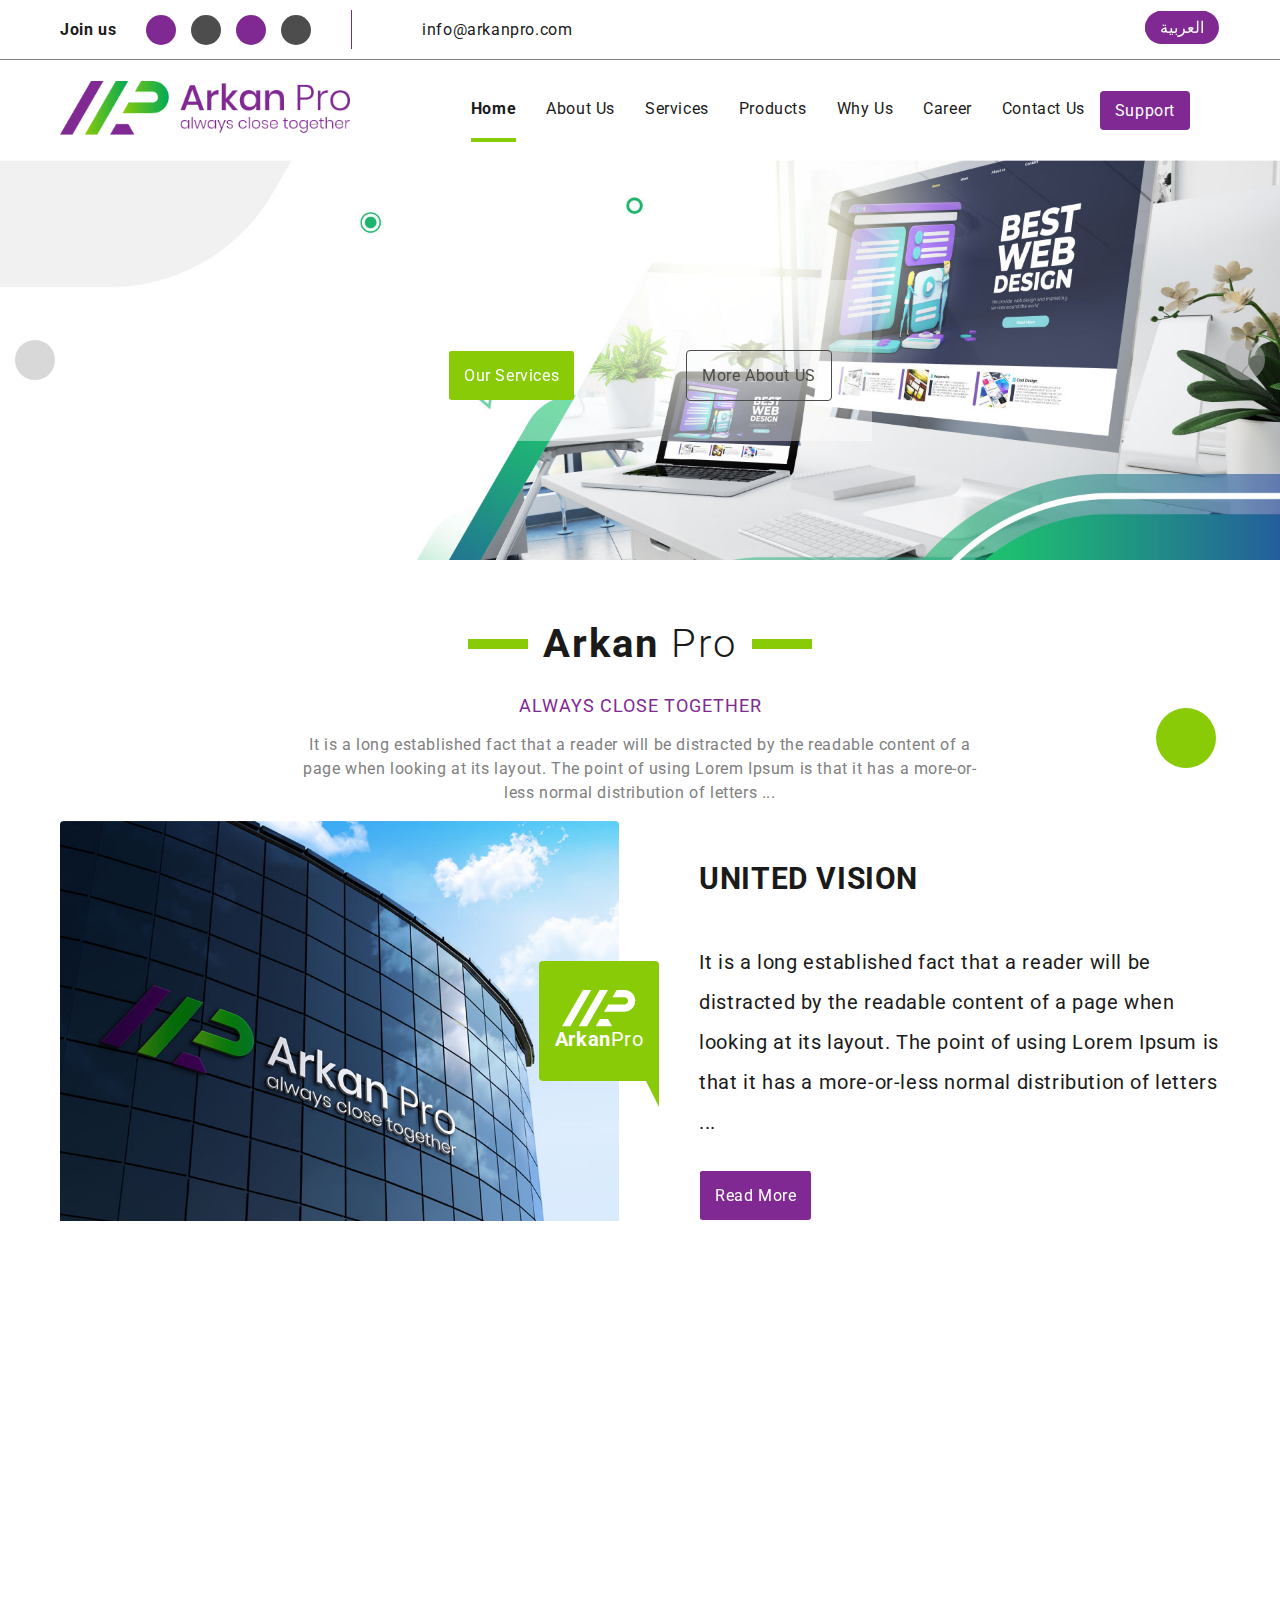
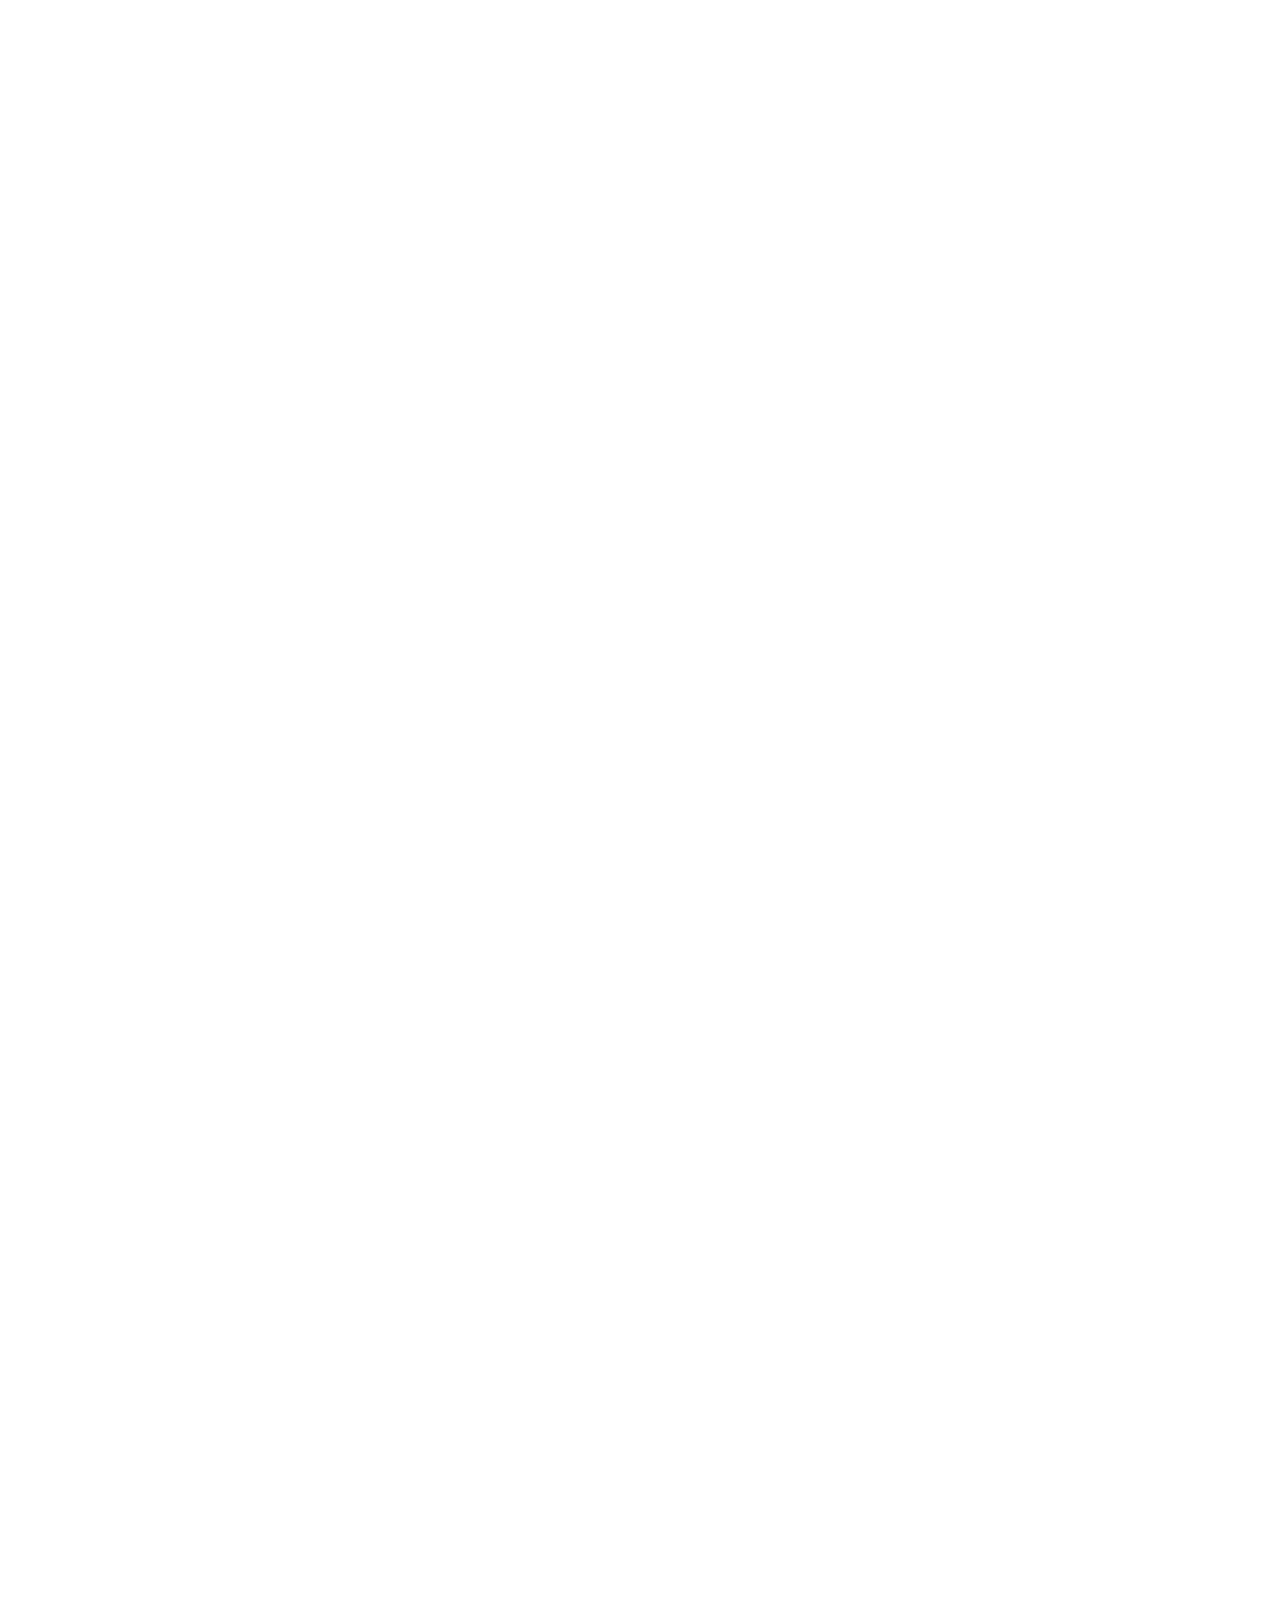
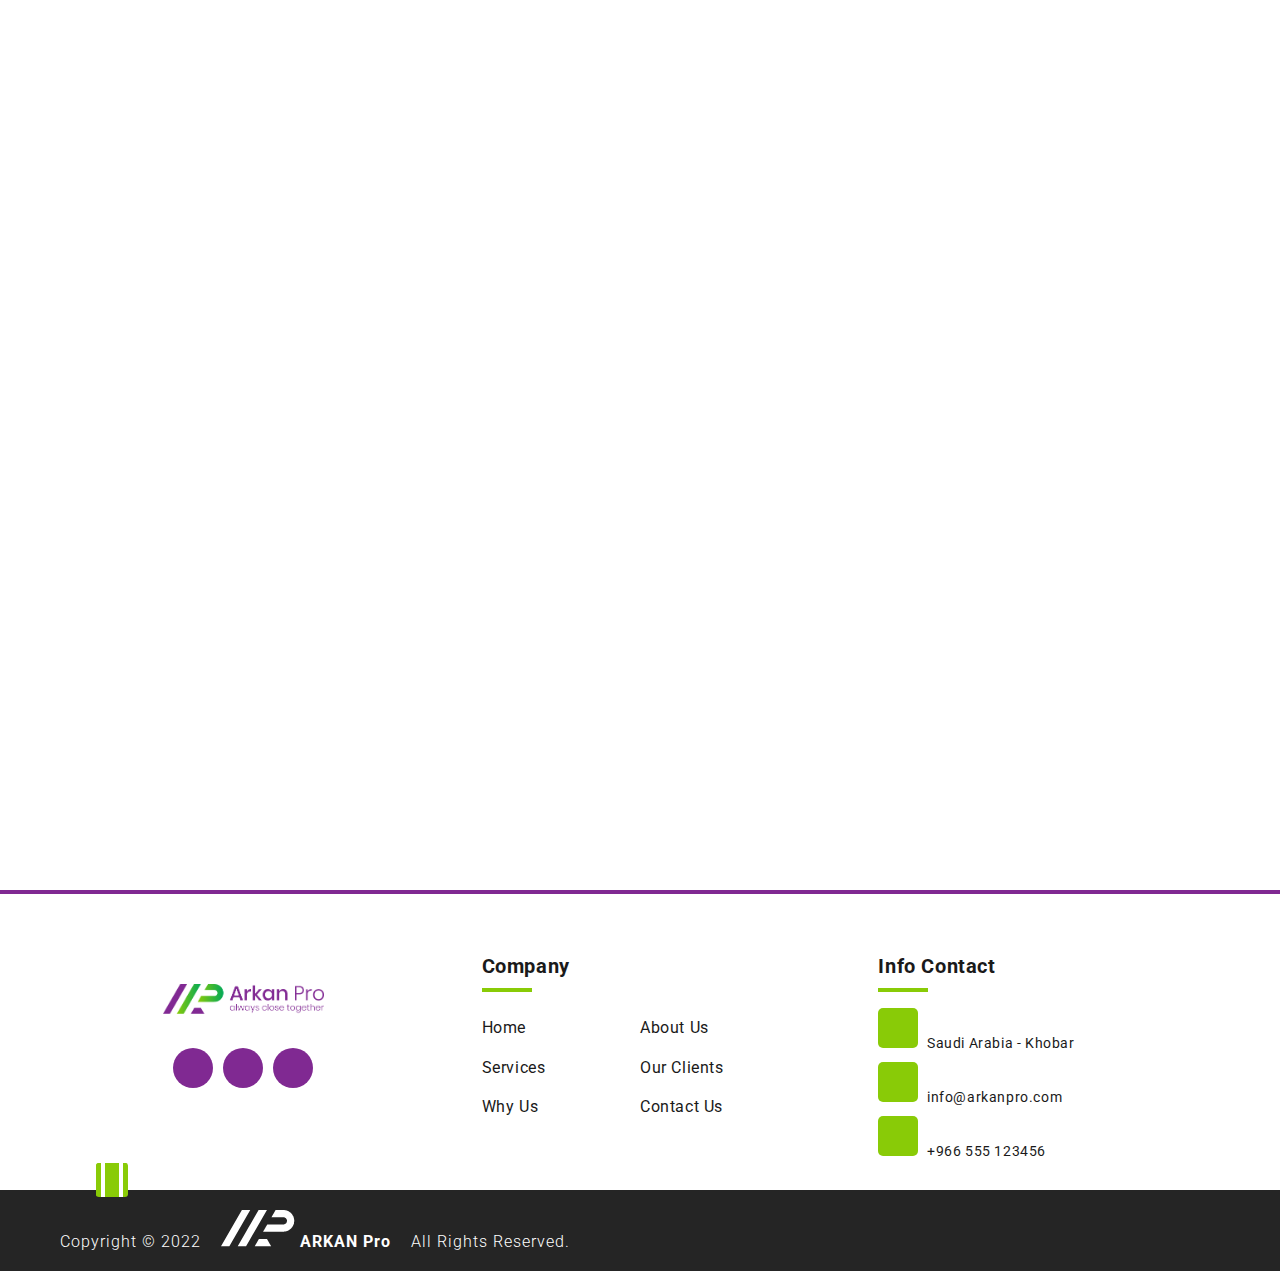
==== commit 7f3ced39: "Add Language Formats" ====
--- a/index.html
+++ b/index.html
@@ -30,6 +30,7 @@
   <link rel="stylesheet" href="css/normalize.css" />
   <!-- <link rel="stylesheet" href="css/fontawesome.min.css" /> -->
   <link rel="stylesheet" href="css/app.css" />
+  <link rel="stylesheet" href="css/app-extend.rtl.css" />
   <link rel="stylesheet" href="css/style.css" />
 </head>
 
--- a/css/app.css
+++ b/css/app.css
@@ -1395,39 +1395,51 @@
 }
 form .custom-file {
   width: 100%;
+  height: calc(2.25rem + 2px);
   position: relative;
+  display: inline-block;
 }
 form .custom-file input {
-  height: calc(2.5rem + 15px);
+  width: 100%;
+  height: 100%;
   padding: 0;
   position: relative;
   z-index: 1;
   opacity: 0;
 }
 form .custom-file .custom-file-label {
-  display: block;
-  width: 100%;
+  position: absolute;
+  top: 0;
+  right: 0;
+  left: 0;
+  z-index: 0;
   height: 100%;
+  padding-left: 15px;
+  padding-right: 15px;
+  overflow: hidden;
+  line-height: 2;
+  color: gray;
   border: 1px solid #89cb07;
   border-radius: 4px;
+}
+form .custom-file .custom-file-label::before {
   position: absolute;
   top: 0;
-  left: 0;
-  z-index: 0;
-  color: gray;
-}
-form .custom-file .custom-file-label::before {
+  right: 0;
+  bottom: 0;
+  z-index: 3;
+  display: block;
+  padding-left: 20px;
+  padding-right: 20px;
+  line-height: 2;
+  border-top-right-radius: 4px;
+  border-bottom-right-radius: 4px;
+  color: #1a1a1a;
+  background-color: #f7f7f7;
   content: "\f093";
   font-family: "Font Awesome 5 Free";
   font-weight: 900;
-  font-size: 20px;
-  color: #1a1a1a;
-  background-color: #f7f7f7;
-  display: inline-block;
-  padding: 14px 20px;
-  margin-right: 15px;
-  border-top-left-radius: 4px;
-  border-bottom-left-radius: 4px;
+  font-size: 18px;
 }
 form [type=submit] {
   margin-top: 15px;
--- a/css/app-extend.rtl.css
+++ b/css/app-extend.rtl.css
@@ -0,0 +1,201 @@
+@import url("https://fonts.googleapis.com/css2?family=Cairo:wght@200;300;400;500;600;700;800;900&display=swap");
+[dir=rtl] body {
+  font-family: "Cairo", "sans-serif";
+}
+[dir=rtl] #to-up {
+  left: unset;
+  right: 5%;
+}
+@media (max-width: 575.98px) {
+  [dir=rtl] #to-up {
+    right: 15px;
+  }
+}
+[dir=rtl] .overlay-bg {
+  left: unset;
+  right: 0;
+}
+@media (min-width: 992px) {
+  [dir=rtl] .tabs-wrap [role=tablist] {
+    margin-right: unset;
+    margin-left: 15px;
+  }
+  [dir=rtl] .tabs-wrap .nav-tabs {
+    border-right: none;
+    border-left: 1px solid #e6e6e6;
+  }
+  [dir=rtl] .tabs-wrap .nav-tabs .nav-link {
+    margin-right: unset;
+    margin-left: -1px;
+    border-top-right-radius: none;
+    border-top-left-radius: 0;
+    border-bottom-left-radius: none;
+    border-bottom-right-radius: 4px;
+  }
+  [dir=rtl] .tabs-wrap .nav-tabs .nav-link.active {
+    border-right-color: unset;
+    border-left-color: #fff;
+  }
+  [dir=rtl] .tabs-wrap .nav-tabs .nav-link:hover:not(.active) {
+    border-right-color: unset;
+    border-left-color: #fff;
+  }
+}
+[dir=rtl] .navbar .navbar-brand {
+  padding-right: unset;
+  padding-left: 15px;
+}
+[dir=rtl] .navbar .navbar-toggle {
+  margin-left: unset;
+  margin-right: auto;
+}
+[dir=rtl] .navbar .navbar-nav {
+  margin-left: unset;
+  margin-right: auto;
+}
+[dir=rtl] .navbar .navbar-nav .nav-link.active::after {
+  left: unset;
+  right: 7px;
+}
+[dir=rtl] .navbar.fixed .nav-link.active::after {
+  border-left-color: transparent !important;
+  border-right-color: #707070 !important;
+}
+[dir=rtl] .navbar .collapse {
+  left: unset;
+  right: 100%;
+}
+@media (max-width: 991.98px) {
+  [dir=rtl] .navbar .collapse.show {
+    left: unset;
+    right: calc(100% - 200px);
+  }
+  [dir=rtl] .navbar .collapse .nav-link::before {
+    right: unset;
+    left: 0;
+  }
+  [dir=rtl] .navbar .collapse .nav-link.active::after {
+    border-left-color: transparent !important;
+    border-right-color: #f9f9f9 !important;
+  }
+}
+[dir=rtl] .carousel .carousel-control .prev {
+  left: unset;
+  right: 15px;
+}
+@media (max-width: 575.98px) {
+  [dir=rtl] .carousel .carousel-control .prev {
+    right: 30%;
+  }
+}
+[dir=rtl] .carousel .carousel-control .prev::after {
+  content: "\f054";
+  font-weight: 900;
+  font-family: "Font Awesome 5 Free";
+}
+[dir=rtl] .carousel .carousel-control .next {
+  right: unset;
+  left: 15px;
+}
+@media (max-width: 575.98px) {
+  [dir=rtl] .carousel .carousel-control .next {
+    left: 30%;
+  }
+}
+[dir=rtl] .carousel .carousel-control .next::after {
+  content: "\f053";
+  font-weight: 900;
+  font-family: "Font Awesome 5 Free";
+}
+[dir=rtl] .carousel.slide .carousel-next-enter {
+  transform: translateX(-100%);
+}
+[dir=rtl] .carousel.slide .carousel-prev-leave-to {
+  transform: translateX(100%);
+}
+[dir=rtl] .carousel.slide .carousel-prev-enter {
+  transform: translateX(100%);
+}
+[dir=rtl] .carousel.slide .carousel-next-leave-to {
+  transform: translateX(-100%);
+}
+@media (min-width: 576px) {
+  [dir=rtl] .card-list .card .card-img {
+    border-top-left-radius: 0;
+    border-top-right-radius: 4px;
+    border-bottom-left-radius: 0;
+    border-bottom-right-radius: 4px;
+  }
+  [dir=rtl] .card-list .card .card-body {
+    border-top-left-radius: 4px;
+    border-top-right-radius: 0;
+    border-bottom-left-radius: 4px;
+    border-bottom-right-radius: 0;
+  }
+}
+[dir=rtl] form .custom-file .custom-file-label::before {
+  left: 0;
+  right: unset;
+  border-top-left-radius: 4px;
+  border-top-right-radius: unset;
+  border-bottom-left-radius: 4px;
+  border-bottom-right-radius: unset;
+}
+[dir=rtl] .page-link.page-prev::before {
+  content: "\f054";
+  font-weight: 900;
+  font-family: "Font Awesome 5 Free";
+}
+[dir=rtl] .page-link.page-next::before {
+  content: "\f053";
+  font-weight: 900;
+  font-family: "Font Awesome 5 Free";
+}
+[dir=rtl] .page-link.page-first::before {
+  content: "\f101";
+  font-weight: 900;
+  font-family: "Font Awesome 5 Free";
+}
+[dir=rtl] .page-link.page-last::before {
+  content: "\f100";
+  font-weight: 900;
+  font-family: "Font Awesome 5 Free";
+}
+[dir=rtl] .page .post .post-meta {
+  margin-left: 5px;
+}
+@media (min-width: 992px) {
+  [dir=rtl] .page .nav-pills .nav-link::after {
+    content: "\f053";
+    font-weight: 900;
+    font-family: "Font Awesome 5 Free";
+    right: unset;
+    left: 20px;
+  }
+}
+@keyframes hvr-icon-float {
+  100% {
+    right: unset;
+    left: 26px;
+  }
+}
+@keyframes hvr-icon-bob {
+  0%, 100% {
+    right: unset;
+    left: 26px;
+  }
+  50% {
+    right: unset;
+    left: 22px;
+  }
+}
+@keyframes slide-in {
+  0% {
+    transform: rotateY(180deg) translateX(100%);
+    transform-origin: right center;
+    transform-style: preserve-3d;
+    backface-visibility: hidden;
+  }
+}
+
+/*# sourceMappingURL=app-extend.rtl.css.map */
--- a/css/style.css
+++ b/css/style.css
@@ -16,6 +16,9 @@
   text-align: left;
   line-height: 2;
   color: #1a1a1a;
+}
+[dir=rtl] p {
+  text-align: right;
 }
 
 h1 {
@@ -124,6 +127,10 @@
     display: none;
   }
 }
+[dir=rtl] .card.row .card-body .mark {
+  right: unset;
+  left: 100%;
+}
 @media (min-width: 768px) {
   .card.row {
     display: flex;
@@ -137,6 +144,10 @@
     max-height: 400px;
     margin-right: 20px;
     border: 0;
+  }
+  [dir=rtl] .card.row .card-img {
+    margin-right: unset;
+    margin-left: 20px;
   }
   .card.row .card-body {
     display: flex;
@@ -145,6 +156,10 @@
     padding-top: 20px;
     padding-left: 20px;
   }
+  [dir=rtl] .card.row .card-body {
+    padding-left: unset;
+    padding-right: 20px;
+  }
   .card.row .card-body .card-title {
     width: 100%;
   }
@@ -155,10 +170,18 @@
 @media (min-width: 992px) {
   .card.row .card-img {
     margin-right: 40px;
+  }
+  [dir=rtl] .card.row .card-img {
+    margin-right: unset;
+    margin-left: 40px;
   }
   .card.row .card-body {
     padding-top: 40px;
     padding-left: 40px;
+  }
+  [dir=rtl] .card.row .card-body {
+    padding-left: unset;
+    padding-right: 40px;
   }
   .card.row .card-body .card-desc {
     font-size: 20px;
@@ -296,12 +319,32 @@
   border-top-width: 30px;
   border-left-width: 15px;
 }
+[dir=rtl] .mark.arrow::after {
+  right: unset;
+  left: 0;
+}
+[dir=rtl] .mark.arrow::after {
+  border-left-width: unset;
+  border-left-width: 15px;
+}
 
 form {
   border-radius: 8px;
   background-color: #fff;
   color: #1a1a1a !important;
   font-size: 18px;
+}
+form .custom-file {
+  height: calc(3.2rem + 2px);
+}
+form .custom-file .custom-file-label {
+  padding-top: 9px;
+  padding-bottom: 9px;
+}
+form .custom-file .custom-file-label::before {
+  padding-top: 5px;
+  padding-bottom: 5px;
+  font-size: 20px;
 }
 form [type=submit] {
   padding-left: 30px;
@@ -356,6 +399,10 @@
 @media (min-width: 576px) {
   .modal-search form .field [type=submit] {
     margin-left: 20px;
+  }
+  [dir=rtl] .modal-search form .field [type=submit] {
+    margin-left: unset;
+    margin-right: 20px;
   }
 }
 
@@ -387,11 +434,27 @@
   font-weight: 900;
   font-family: "Font Awesome 5 Free";
 }
+[dir=rtl] .slider .MS-controls .MS-left {
+  left: 100%;
+}
+[dir=rtl] .slider .MS-controls .MS-left::after {
+  content: "\f054";
+  font-weight: 900;
+  font-family: "Font Awesome 5 Free";
+}
 .slider .MS-controls .MS-right {
   left: 100%;
 }
 .slider .MS-controls .MS-right::after {
   content: "\f054";
+  font-weight: 900;
+  font-family: "Font Awesome 5 Free";
+}
+[dir=rtl] .slider .MS-controls .MS-right {
+  left: 0;
+}
+[dir=rtl] .slider .MS-controls .MS-right::after {
+  content: "\f053";
   font-weight: 900;
   font-family: "Font Awesome 5 Free";
 }
@@ -422,6 +485,15 @@
     right: 15px;
   }
 }
+[dir=rtl] #live-chat {
+  right: unset;
+  left: 5%;
+}
+@media (max-width: 575.98px) {
+  [dir=rtl] #live-chat {
+    left: 15px;
+  }
+}
 @media (max-width: 767.98px) {
   #live-chat {
     top: 90%;
@@ -445,6 +517,15 @@
     padding-left: 40px;
   }
 }
+[dir=rtl] .nav-top .container > :not(:first-child) {
+  padding-left: unset;
+  padding-right: 10px;
+}
+@media (min-width: 768px) {
+  [dir=rtl] .nav-top .container > :not(:first-child) {
+    padding-right: 40px;
+  }
+}
 .nav-top .container > :not(:last-child) {
   padding-right: 10px;
 }
@@ -453,11 +534,28 @@
     padding-right: 40px;
   }
 }
+[dir=rtl] .nav-top .container > :not(:last-child) {
+  padding-right: unset;
+  padding-left: 10px;
+}
+@media (min-width: 768px) {
+  [dir=rtl] .nav-top .container > :not(:last-child) {
+    padding-right: 40px;
+  }
+}
 .nav-top .container > :nth-child(even) {
   border-left: 1px solid #802992;
 }
+[dir=rtl] .nav-top .container > :nth-child(even) {
+  border-left-width: unset;
+  border-right-width: 1px;
+}
 .nav-top .container > :last-child {
   margin-left: auto;
+}
+[dir=rtl] .nav-top .container > :last-child {
+  margin-left: unset;
+  margin-right: auto;
 }
 .nav-top .container .social > :first-child {
   display: none;
@@ -471,6 +569,10 @@
   .nav-top .container .social > :first-child {
     margin-right: 15px;
   }
+  [dir=rtl] .nav-top .container .social > :first-child {
+    margin-right: unset;
+    margin-left: 15px;
+  }
 }
 .nav-top .container .social a {
   margin-left: 10px;
@@ -478,6 +580,15 @@
 @media (min-width: 768px) {
   .nav-top .container .social a {
     margin-left: 15px;
+  }
+}
+[dir=rtl] .nav-top .container .social a {
+  margin-left: unset;
+  margin-right: 10px;
+}
+@media (min-width: 768px) {
+  [dir=rtl] .nav-top .container .social a {
+    margin-right: 15px;
   }
 }
 .nav-top .container .email .nav-link span {
@@ -487,6 +598,10 @@
   .nav-top .container .email .nav-link span {
     padding-left: 15px;
     display: inline;
+  }
+  [dir=rtl] .nav-top .container .email .nav-link span {
+    padding-left: unset;
+    padding-right: 15px;
   }
 }
 .nav-top .container .locale a {
@@ -520,6 +635,10 @@
   .navbar .navbar-nav:not(.show) .nav-link::after {
     left: 5px;
   }
+  [dir=rtl] .navbar .navbar-nav:not(.show) .nav-link::after {
+    left: unset;
+    right: 5px;
+  }
 }
 .navbar:not(.fixed) .navbar-nav:not(.show) .nav-link span {
   display: inline-block;
@@ -535,6 +654,10 @@
   height: calc(100vh - 165px);
   top: 100%;
   left: 0;
+}
+[dir=rtl] .navbar .collapse.show {
+  left: unset;
+  right: 0;
 }
 
 .main-slider .carousel .carousel-item .item-caption {
@@ -645,6 +768,11 @@
   transform: translate(-100%, -50%);
   transition: all 0.3s ease-out;
 }
+[dir=rtl] .unlimited-tech .item .more {
+  left: unset;
+  right: calc(100% - 10px);
+  transform: translate(100%, -50%);
+}
 .unlimited-tech .item .more:hover {
   background-color: #802992;
 }
@@ -712,10 +840,19 @@
     padding-left: 0 !important;
     margin-left: auto;
   }
+  [dir=rtl] .boxlight .custom-card .card-body {
+    padding-left: unset !important;
+    padding-right: 0 !important;
+    margin-left: unset;
+    margin-right: auto;
+  }
 }
 @media (min-width: 992px) {
   .boxlight .custom-card .card-body {
     padding-left: 40px !important;
+  }
+  [dir=rtl] .boxlight .custom-card .card-body {
+    padding-right: 40px !important;
   }
 }
 @media (min-width: 1200px) {
@@ -751,10 +888,17 @@
     left: 0;
     transform: translateY(-50%);
   }
+  [dir=rtl] .boxlight .img {
+    left: unset;
+    right: 0;
+  }
 }
 @media (min-width: 768px) and (min-width: 768px) and (max-width: 991.98px) {
   .boxlight .img {
     left: -20px;
+  }
+  [dir=rtl] .boxlight .img {
+    right: -20px;
   }
 }
 .boxlight img {
@@ -774,10 +918,15 @@
   top: 40px;
   left: calc(100% - 15px);
   z-index: auto;
+  transform: translateX(-100%);
   padding-top: 10px;
   padding-bottom: 10px;
-  transform: translateX(-100%);
   font-size: 14px;
+}
+[dir=rtl] .clients .more {
+  left: unset;
+  right: calc(100% - 15px);
+  transform: translateX(100%);
 }
 .clients .items {
   display: flex;
@@ -835,8 +984,12 @@
 }
 @media (min-width: 768px) {
   .subscribe .card-body {
+    padding-left: 0 !important;
     padding-right: 20px !important;
-    padding-left: 0 !important;
+  }
+  [dir=rtl] .subscribe .card-body {
+    padding-left: 20px !important;
+    padding-right: unset !important;
   }
 }
 @media (min-width: 1200px) {
@@ -908,6 +1061,10 @@
   color: #fff;
   background: #89cb07;
 }
+[dir=rtl] .contact-info span {
+  margin-right: unset;
+  margin-left: 5px;
+}
 
 .page > section:not(.heading) {
   padding-top: 40px;
@@ -948,12 +1105,18 @@
 .page .products .card .card-body h2 {
   text-align: left;
 }
+[dir=rtl] .page .products .card .card-body h2 {
+  text-align: right;
+}
 .page .products .card .card-body .btn {
   padding-top: 10px;
   padding-bottom: 10px;
 }
 .page .why-us article {
   text-align: left;
+}
+[dir=rtl] .page .why-us article {
+  text-align: right;
 }
 @media (min-width: 576px) {
   .page .why-us article {
@@ -1033,6 +1196,10 @@
   top: 0;
   left: auto;
   transform: translateY(-60%);
+}
+[dir=rtl] .page .our-client-list .carousel .carousel-item .item-caption .mark {
+  left: unset;
+  right: auto;
 }
 .page .our-client-list .carousel .carousel-control .prev,
 .page .our-client-list .carousel .carousel-control .next {
@@ -1050,6 +1217,11 @@
     padding: 7px 15px;
   }
 }
+[dir=rtl] .page .our-client-list .carousel .carousel-control .prev,
+[dir=rtl] .page .our-client-list .carousel .carousel-control .next {
+  right: unset;
+  transform: translate(100%, -100%);
+}
 .page .our-client-list .carousel .carousel-control .prev:hover,
 .page .our-client-list .carousel .carousel-control .next:hover {
   opacity: 0.7;
@@ -1058,9 +1230,15 @@
   right: 70px;
   background-color: #89cb07;
 }
+[dir=rtl] .page .our-client-list .carousel .carousel-control .prev {
+  left: 70px;
+}
 .page .our-client-list .carousel .carousel-control .next {
   right: 0;
   background-color: #fff;
+}
+[dir=rtl] .page .our-client-list .carousel .carousel-control .next {
+  left: 0;
 }
 .page .contact-us {
   padding-top: 0 !important;
@@ -1097,6 +1275,10 @@
     padding-top: 80px;
   }
 }
+[dir=rtl] .page .contact-us .container-fluid .contact-info {
+  padding-left: 40px;
+  padding-right: 15px;
+}
 .page .contact-us .container-fluid .contact-form {
   background-color: #f7f7f7;
   padding: 60px 20px;
@@ -1133,6 +1315,10 @@
     margin: 0;
     padding-right: 20px;
   }
+  [dir=rtl] .page .post .post-img {
+    padding-right: unset;
+    padding-left: 20px;
+  }
   .page .post .post-img img, .page .post .post-img .overlay-bg {
     max-width: 100%;
   }
@@ -1141,6 +1327,10 @@
     padding-left: 20px;
     font-size: 20px;
   }
+  [dir=rtl] .page .post .post-content {
+    padding-left: unset;
+    padding-right: 20px;
+  }
 }
 
 footer {
@@ -1150,8 +1340,6 @@
 @media (min-width: 992px) {
   footer .items {
     padding-bottom: 20px;
-    margin-left: -40px;
-    margin-right: -40px;
   }
   footer .items .item {
     padding-left: 40px;
@@ -1226,10 +1414,17 @@
   padding: 5px;
   color: #fff;
 }
+[dir=rtl] footer .sub-footer .support {
+  left: unset;
+  right: 50px;
+}
 @media (max-width: 575.98px) {
   footer .sub-footer .support {
-    top: 50%;
+    top: -40%;
     left: 15px;
+  }
+  [dir=rtl] footer .sub-footer .support {
+    right: 15px;
   }
 }
 footer .sub-footer .support i {
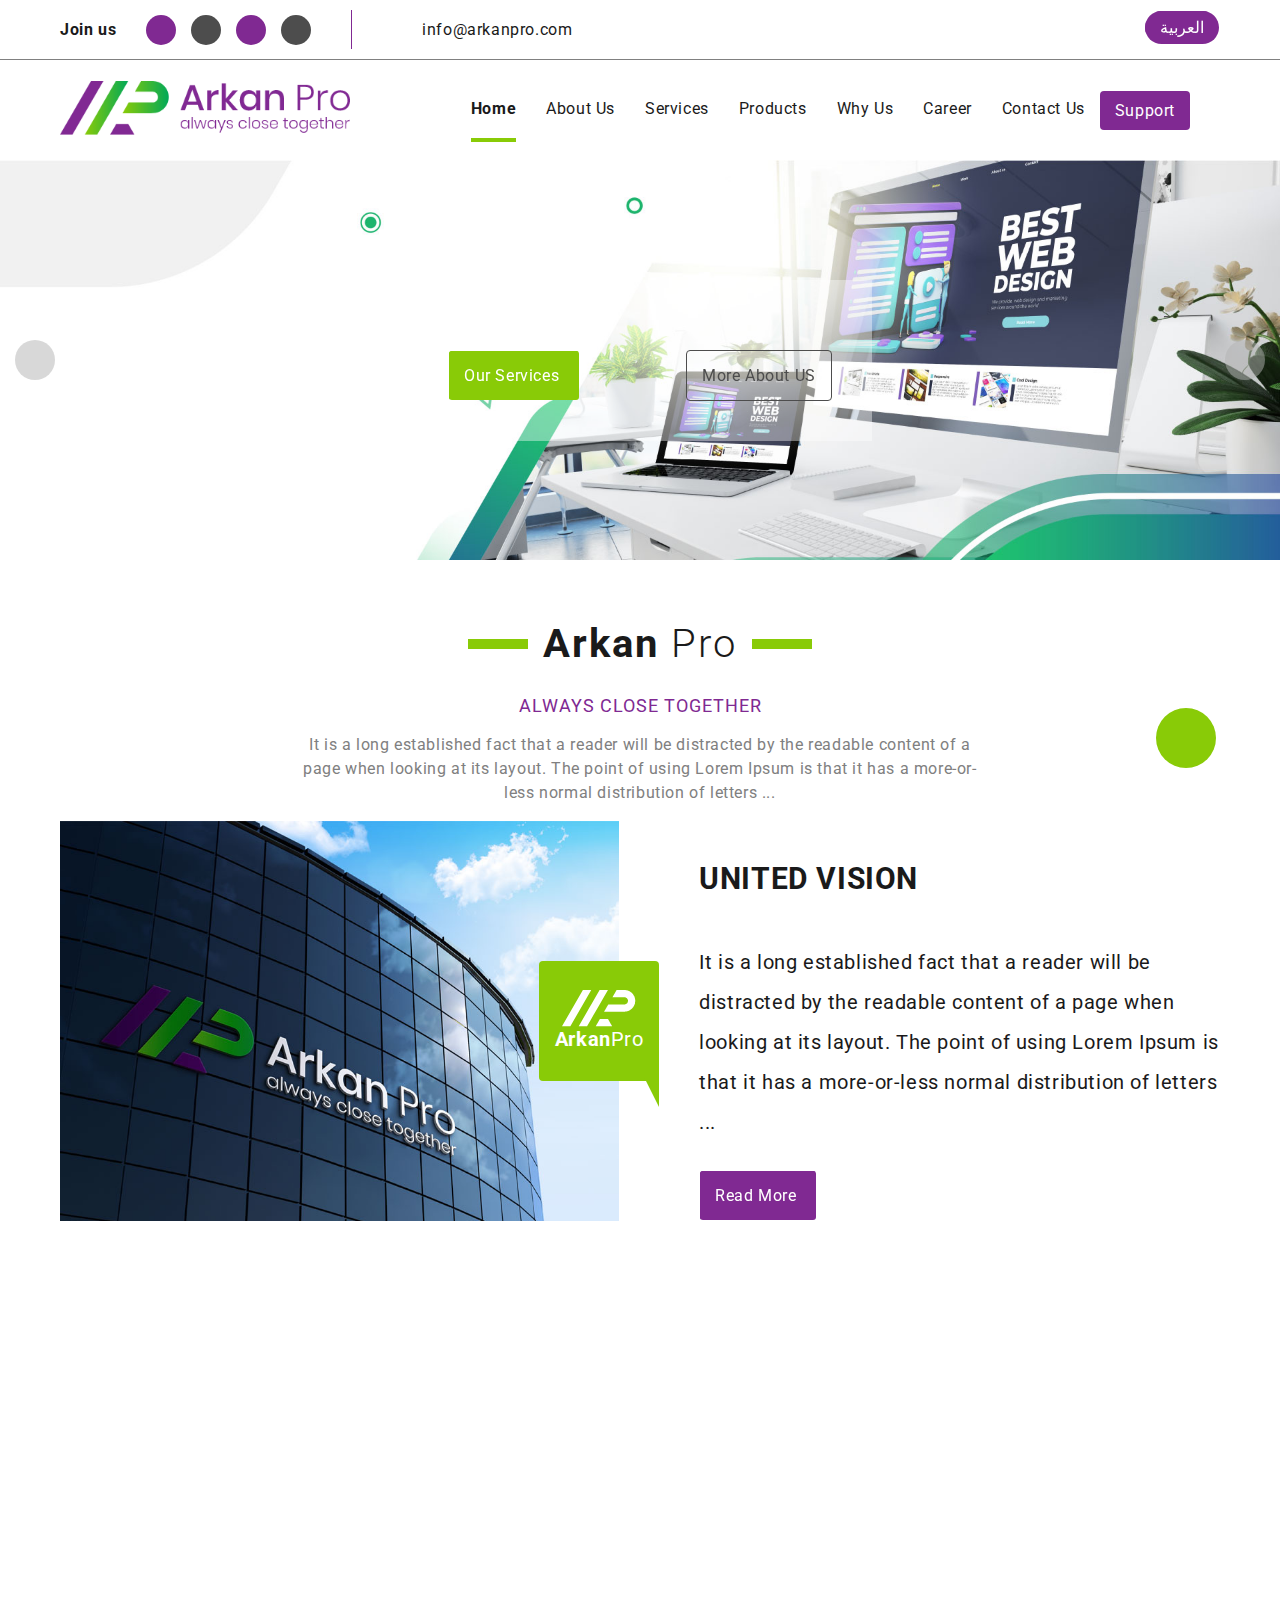
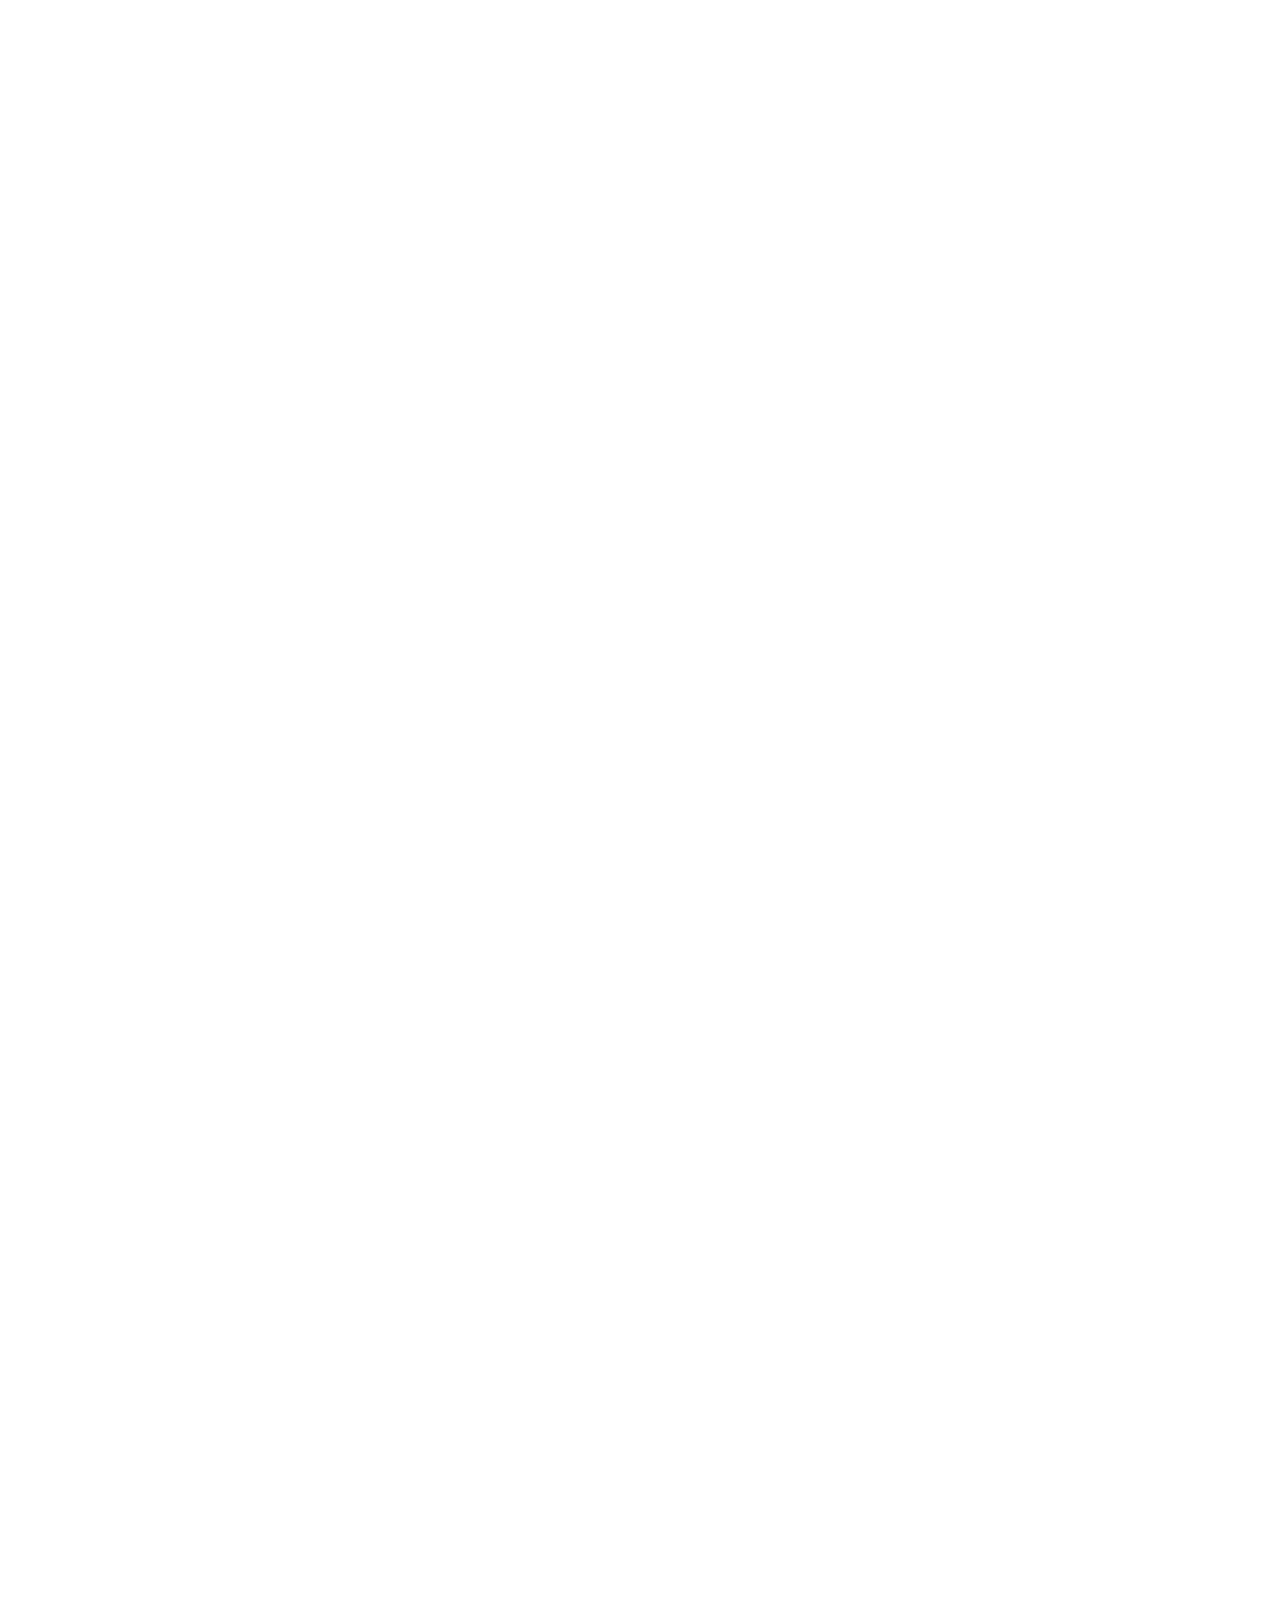
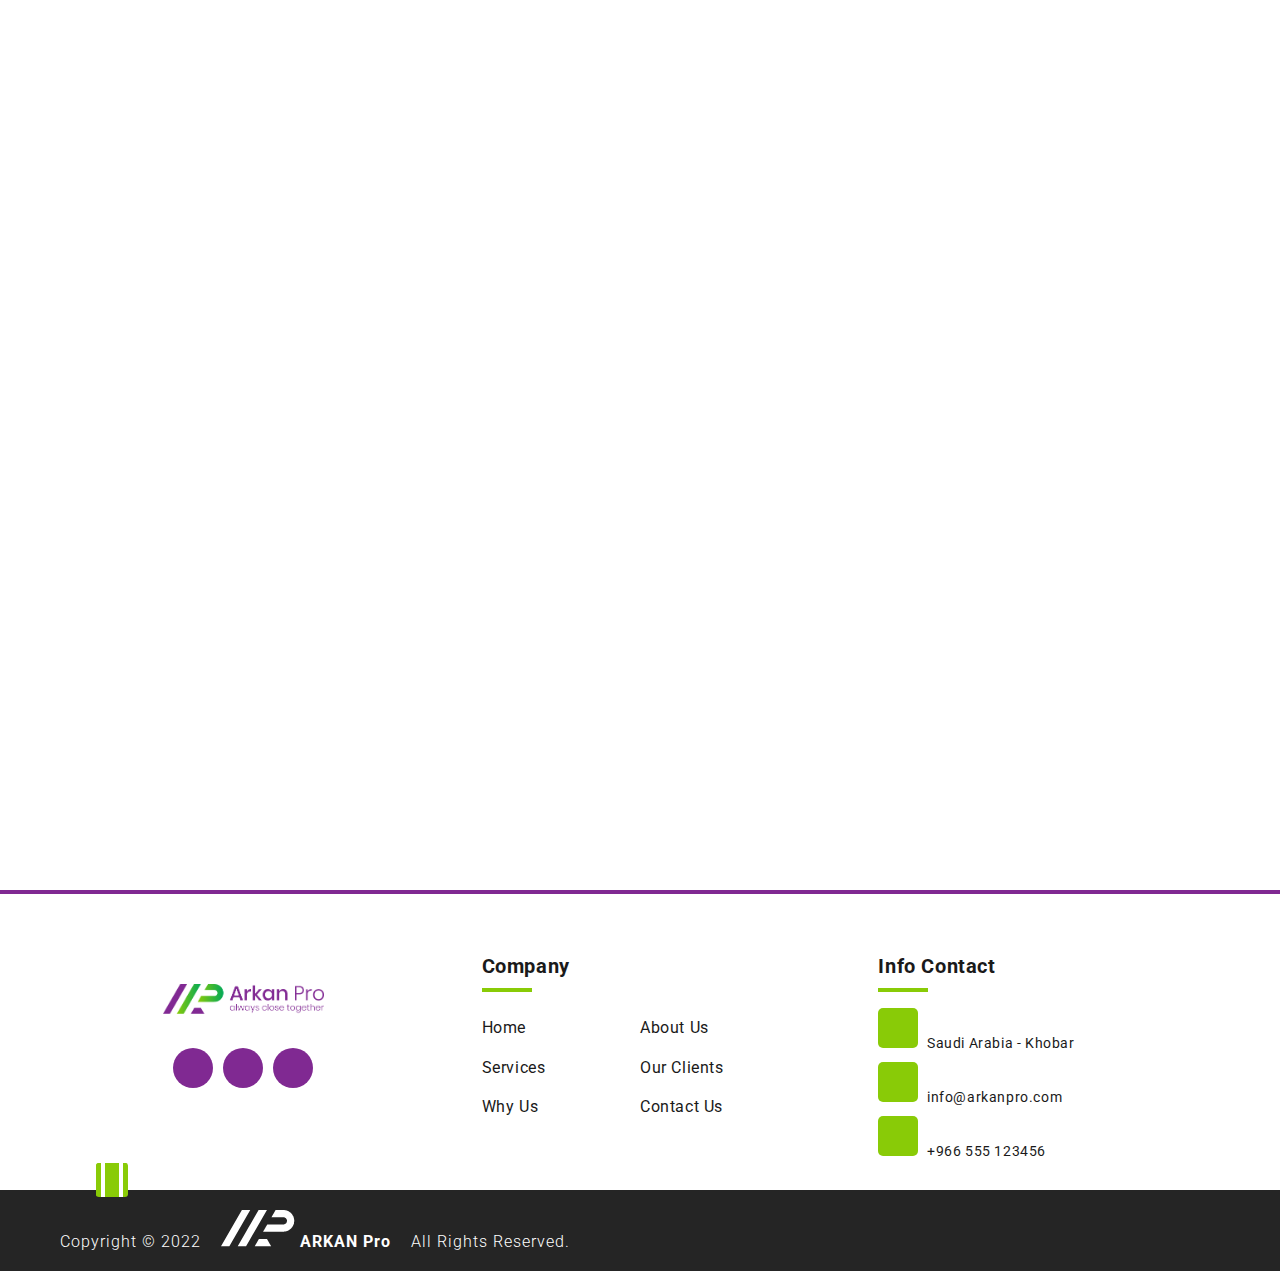
==== commit b2eadfb6: "Autoplay Carousel." ====
--- a/index.html
+++ b/index.html
@@ -130,8 +130,8 @@
           </div>
         </div>
         <div class="carousel-control">
-          <a href="#prev" class="prev" aria-control="prev"></a>
-          <a href="#next" class="next" aria-control="next"></a>
+          <a href="#prev" class="prev" aria-controls="prev"></a>
+          <a href="#next" class="next" aria-controls="next"></a>
         </div>
       </div>
     </section>
--- a/css/app.css
+++ b/css/app.css
@@ -1573,11 +1573,13 @@
 }
 .post .post-img {
   max-width: max-content;
+  height: 100%;
   margin: auto;
   margin-bottom: 15px;
 }
 .post .post-img .figure-img {
   position: relative;
+  max-height: 100%;
 }
 .post .post-img figcaption {
   padding: 10px;
--- a/css/style.css
+++ b/css/style.css
@@ -12,6 +12,25 @@
   letter-spacing: 0.6px;
 }
 
+.fa-chevron-right {
+  margin-left: 5px;
+}
+[dir=rtl] .fa-chevron-right {
+  margin-left: unset;
+  margin-right: 5px;
+}
+[dir=rtl] .fa-chevron-right::before {
+  content: "\f053";
+}
+
+[dir=rtl] .fa-quote-right::before {
+  content: "\f10d";
+}
+
+[dir=rtl] .fa-arrow-right::before {
+  content: "\f060";
+}
+
 p {
   text-align: left;
   line-height: 2;
@@ -23,6 +42,9 @@
 
 h1 {
   letter-spacing: 2px;
+}
+[dir=rtl] h1 {
+  letter-spacing: inherit;
 }
 
 .head-title {
@@ -99,6 +121,9 @@
 }
 .card-grid .card .card-body .card-meta {
   color: #802992;
+}
+.card.row .card-img {
+  border-radius: 0;
 }
 @media (min-width: 576px) {
   .card.row .card-img {
@@ -325,7 +350,7 @@
 }
 [dir=rtl] .mark.arrow::after {
   border-left-width: unset;
-  border-left-width: 15px;
+  border-right-width: 15px;
 }
 
 form {
@@ -509,54 +534,76 @@
   padding-bottom: 10px;
   border-bottom: 1px solid gray;
 }
-.nav-top .container > :not(:first-child) {
-  padding-left: 10px;
-}
-@media (min-width: 768px) {
-  .nav-top .container > :not(:first-child) {
+.nav-top .container > :not(:first-child):not(:last-child) {
+  border-left: 1px solid #802992;
+}
+@media (max-width: 991.98px) {
+  .nav-top .container > :not(:first-child):not(:last-child) {
+    padding-left: 10px;
+    padding-right: 10px;
+  }
+}
+@media (min-width: 768px) {
+  .nav-top .container > :not(:first-child):not(:last-child) {
     padding-left: 40px;
-  }
-}
-[dir=rtl] .nav-top .container > :not(:first-child) {
-  padding-left: unset;
-  padding-right: 10px;
-}
-@media (min-width: 768px) {
-  [dir=rtl] .nav-top .container > :not(:first-child) {
     padding-right: 40px;
   }
 }
-.nav-top .container > :not(:last-child) {
-  padding-right: 10px;
-}
-@media (min-width: 768px) {
-  .nav-top .container > :not(:last-child) {
+[dir=rtl] .nav-top .container > :not(:first-child):not(:last-child) {
+  border-left: unset;
+  border-right: 1px solid #802992;
+}
+@media (max-width: 991.98px) {
+  .nav-top .container > :first-child {
+    padding-right: 10px;
+  }
+}
+@media (min-width: 768px) {
+  .nav-top .container > :first-child {
     padding-right: 40px;
   }
 }
-[dir=rtl] .nav-top .container > :not(:last-child) {
-  padding-right: unset;
-  padding-left: 10px;
-}
-@media (min-width: 768px) {
-  [dir=rtl] .nav-top .container > :not(:last-child) {
-    padding-right: 40px;
-  }
-}
-.nav-top .container > :nth-child(even) {
-  border-left: 1px solid #802992;
-}
-[dir=rtl] .nav-top .container > :nth-child(even) {
-  border-left-width: unset;
-  border-right-width: 1px;
+@media (max-width: 991.98px) {
+  [dir=rtl] .nav-top .container > :first-child {
+    padding-right: unset;
+    padding-left: 10px;
+  }
+}
+@media (min-width: 768px) {
+  [dir=rtl] .nav-top .container > :first-child {
+    padding-right: unset;
+    padding-left: 40px;
+  }
 }
 .nav-top .container > :last-child {
   margin-left: auto;
+}
+@media (max-width: 991.98px) {
+  .nav-top .container > :last-child {
+    padding-left: 10px;
+  }
+}
+@media (min-width: 768px) {
+  .nav-top .container > :last-child {
+    padding-left: 40px;
+  }
 }
 [dir=rtl] .nav-top .container > :last-child {
   margin-left: unset;
   margin-right: auto;
 }
+@media (max-width: 991.98px) {
+  [dir=rtl] .nav-top .container > :last-child {
+    padding-left: unset;
+    padding-right: 10px;
+  }
+}
+@media (min-width: 768px) {
+  [dir=rtl] .nav-top .container > :last-child {
+    padding-left: unset;
+    padding-right: 40px;
+  }
+}
 .nav-top .container .social > :first-child {
   display: none;
 }
@@ -565,7 +612,7 @@
     display: inline;
   }
 }
-@media (min-width: 576px) and (min-width: 768px) {
+@media (min-width: 576px) and (min-width: 992px) {
   .nav-top .container .social > :first-child {
     margin-right: 15px;
   }
@@ -660,6 +707,14 @@
   right: 0;
 }
 
+@media (max-width: 575.98px) {
+  .main-slider .carousel {
+    max-height: 300px;
+  }
+  .main-slider .carousel .carousel-item {
+    align-items: flex-end;
+  }
+}
 .main-slider .carousel .carousel-item .item-caption {
   background-color: rgba(255, 255, 255, 0.4);
 }
@@ -669,7 +724,7 @@
     margin: auto;
   }
 }
-@media (min-width: 992px) {
+@media (min-width: 1200px) {
   .main-slider .carousel .carousel-item .item-caption {
     max-width: 40%;
   }
@@ -705,6 +760,23 @@
   border-radius: 50%;
   color: #fff;
   font-size: 16px;
+  top: 50%;
+}
+@media (max-width: 575.98px) {
+  .main-slider .carousel .carousel-control .prev {
+    left: 15px;
+  }
+  [dir=rtl] .main-slider .carousel .carousel-control .prev {
+    left: unset;
+    right: 15px;
+  }
+  .main-slider .carousel .carousel-control .next {
+    right: 15px;
+  }
+  [dir=rtl] .main-slider .carousel .carousel-control .next {
+    right: unset;
+    left: 15px;
+  }
 }
 
 .unlimited-tech {
@@ -1078,84 +1150,18 @@
   left: 0;
   z-index: -1;
 }
-@media (min-width: 1200px) {
-  .page .products .card {
-    flex: 0 0 25%;
-    max-width: 25%;
-  }
-}
-@media (min-width: 576px) {
-  .page .products .card .card-img {
-    height: 160px;
-  }
-}
-@media (min-width: 768px) {
-  .page .products .card .card-img {
-    height: 200px;
-  }
-}
-@media (min-width: 992px) {
-  .page .products .card .card-img {
-    height: 160px;
-  }
-}
-.page .products .card .card-body {
-  text-align: center;
-}
-.page .products .card .card-body h2 {
-  text-align: left;
-}
-[dir=rtl] .page .products .card .card-body h2 {
-  text-align: right;
-}
-.page .products .card .card-body .btn {
-  padding-top: 10px;
-  padding-bottom: 10px;
-}
-.page .why-us article {
-  text-align: left;
-}
-[dir=rtl] .page .why-us article {
-  text-align: right;
-}
-@media (min-width: 576px) {
-  .page .why-us article {
-    column-count: 2;
-    column-gap: 30px;
-  }
-}
-.page .why-us article h2 {
-  font-size: 26px;
-  column-span: all;
-}
-.page .why-us article p {
-  margin-top: 0;
-}
-.page .our-client-list {
-  background-color: #f7f7f7;
-}
-@media (min-width: 576px) {
-  .page .our-client-list {
-    padding: 40px;
-  }
-  .page .our-client-list > .container {
-    padding: 30px;
-    background-color: #fff;
-    border-radius: 10px;
-  }
-}
-.page .our-client-list .carousel {
-  border-radius: 10px;
-}
-@media (min-width: 768px) {
-  .page .our-client-list .carousel .carousel-item {
+.page section:not(.heading) .carousel .carousel-item {
+  overflow: hidden;
+}
+@media (min-width: 768px) {
+  .page section:not(.heading) .carousel .carousel-item {
     align-items: flex-end;
   }
-  .page .our-client-list .carousel .carousel-item .container {
+  .page section:not(.heading) .carousel .carousel-item .container {
     padding: 40px 60px 60px;
   }
 }
-.page .our-client-list .carousel .carousel-item .item-caption {
+.page section:not(.heading) .carousel .carousel-item .item-caption {
   position: relative;
   overflow: visible;
   padding: 60px 10px 20px;
@@ -1164,7 +1170,7 @@
   color: #fff;
 }
 @media (min-width: 768px) {
-  .page .our-client-list .carousel .carousel-item .item-caption {
+  .page section:not(.heading) .carousel .carousel-item .item-caption {
     padding-left: 20px;
     padding-right: 20px;
     width: 70%;
@@ -1173,36 +1179,36 @@
   }
 }
 @media (min-width: 992px) {
-  .page .our-client-list .carousel .carousel-item .item-caption {
+  .page section:not(.heading) .carousel .carousel-item .item-caption {
     width: 45%;
   }
 }
-.page .our-client-list .carousel .carousel-item .item-caption h2 {
+.page section:not(.heading) .carousel .carousel-item .item-caption h2 {
   margin-bottom: 10px;
 }
-.page .our-client-list .carousel .carousel-item .item-caption p {
+.page section:not(.heading) .carousel .carousel-item .item-caption p {
   display: block;
   color: #fff;
   margin: 0;
   line-height: 1.5;
 }
 @media (min-width: 768px) {
-  .page .our-client-list .carousel .carousel-item .item-caption p {
+  .page section:not(.heading) .carousel .carousel-item .item-caption p {
     color: gray;
   }
 }
-.page .our-client-list .carousel .carousel-item .item-caption .mark {
+.page section:not(.heading) .carousel .carousel-item .item-caption .mark {
   position: absolute;
   top: 0;
   left: auto;
   transform: translateY(-60%);
 }
-[dir=rtl] .page .our-client-list .carousel .carousel-item .item-caption .mark {
+[dir=rtl] .page section:not(.heading) .carousel .carousel-item .item-caption .mark {
   left: unset;
   right: auto;
 }
-.page .our-client-list .carousel .carousel-control .prev,
-.page .our-client-list .carousel .carousel-control .next {
+.page section:not(.heading) .carousel .carousel-control .prev,
+.page section:not(.heading) .carousel .carousel-control .next {
   padding: 10px 20px;
   top: calc(100% - 60px);
   left: unset;
@@ -1211,34 +1217,103 @@
   opacity: 1;
 }
 @media (max-width: 767.98px) {
-  .page .our-client-list .carousel .carousel-control .prev,
-.page .our-client-list .carousel .carousel-control .next {
+  .page section:not(.heading) .carousel .carousel-control .prev,
+.page section:not(.heading) .carousel .carousel-control .next {
     top: calc(100% - 40px);
     padding: 7px 15px;
   }
 }
-[dir=rtl] .page .our-client-list .carousel .carousel-control .prev,
-[dir=rtl] .page .our-client-list .carousel .carousel-control .next {
+[dir=rtl] .page section:not(.heading) .carousel .carousel-control .prev,
+[dir=rtl] .page section:not(.heading) .carousel .carousel-control .next {
   right: unset;
   transform: translate(100%, -100%);
 }
-.page .our-client-list .carousel .carousel-control .prev:hover,
-.page .our-client-list .carousel .carousel-control .next:hover {
+.page section:not(.heading) .carousel .carousel-control .prev:hover,
+.page section:not(.heading) .carousel .carousel-control .next:hover {
   opacity: 0.7;
 }
-.page .our-client-list .carousel .carousel-control .prev {
+.page section:not(.heading) .carousel .carousel-control .prev {
   right: 70px;
   background-color: #89cb07;
 }
-[dir=rtl] .page .our-client-list .carousel .carousel-control .prev {
+[dir=rtl] .page section:not(.heading) .carousel .carousel-control .prev {
   left: 70px;
 }
-.page .our-client-list .carousel .carousel-control .next {
+.page section:not(.heading) .carousel .carousel-control .next {
   right: 0;
   background-color: #fff;
 }
-[dir=rtl] .page .our-client-list .carousel .carousel-control .next {
+[dir=rtl] .page section:not(.heading) .carousel .carousel-control .next {
   left: 0;
+}
+@media (min-width: 1200px) {
+  .page .products .card {
+    flex: 0 0 25%;
+    max-width: 25%;
+  }
+}
+@media (min-width: 576px) {
+  .page .products .card .card-img {
+    height: 160px;
+  }
+}
+@media (min-width: 768px) {
+  .page .products .card .card-img {
+    height: 200px;
+  }
+}
+@media (min-width: 992px) {
+  .page .products .card .card-img {
+    height: 160px;
+  }
+}
+.page .products .card .card-body {
+  text-align: center;
+}
+.page .products .card .card-body h2 {
+  text-align: left;
+}
+[dir=rtl] .page .products .card .card-body h2 {
+  text-align: right;
+}
+.page .products .card .card-body .btn {
+  padding-top: 10px;
+  padding-bottom: 10px;
+}
+.page .why-us article {
+  text-align: left;
+}
+[dir=rtl] .page .why-us article {
+  text-align: right;
+}
+@media (min-width: 576px) {
+  .page .why-us article {
+    column-count: 2;
+    column-gap: 30px;
+  }
+}
+.page .why-us article h2 {
+  font-size: 26px;
+  column-span: all;
+}
+.page .why-us article p {
+  margin-top: 0;
+}
+.page .our-client-list {
+  background-color: #f7f7f7;
+}
+@media (min-width: 576px) {
+  .page .our-client-list {
+    padding: 40px;
+  }
+  .page .our-client-list > .container {
+    padding: 30px;
+    background-color: #fff;
+    border-radius: 10px;
+  }
+}
+.page .our-client-list .carousel {
+  border-radius: 10px;
 }
 .page .contact-us {
   padding-top: 0 !important;
@@ -1296,41 +1371,74 @@
   font-size: 20px;
   background-color: #f7f7f7;
 }
-.page .post .post-title {
+.page section:not(.heading) .post .post-title {
   display: flex;
   justify-content: space-between;
   font-size: 30px;
 }
-.page .post .post-content {
+.page section:not(.heading) .post .post-content {
   font-size: 18px;
 }
 @media (min-width: 992px) {
-  .page .post {
+  .page section:not(.heading) .post {
     display: grid;
     grid-template-columns: 1fr 1fr;
     gap: 20px;
   }
-  .page .post .post-img {
+  .page section:not(.heading) .post .post-img {
     max-width: 100%;
     margin: 0;
     padding-right: 20px;
   }
-  [dir=rtl] .page .post .post-img {
+  [dir=rtl] .page section:not(.heading) .post .post-img {
     padding-right: unset;
     padding-left: 20px;
   }
-  .page .post .post-img img, .page .post .post-img .overlay-bg {
+  .page section:not(.heading) .post .post-img img, .page section:not(.heading) .post .post-img .overlay-bg {
     max-width: 100%;
   }
-  .page .post .post-content {
+  .page section:not(.heading) .post .post-content {
     padding-top: 20px;
     padding-left: 20px;
     font-size: 20px;
   }
-  [dir=rtl] .page .post .post-content {
+  [dir=rtl] .page section:not(.heading) .post .post-content {
     padding-left: unset;
     padding-right: 20px;
   }
+}
+@media (max-width: 991.98px) {
+  .page section:not(.heading) .post .carousel {
+    max-height: 300px;
+  }
+}
+@media (min-width: 992px) {
+  .page section:not(.heading) .post .carousel {
+    margin-right: 20px;
+  }
+  [dir=rtl] .page section:not(.heading) .post .carousel {
+    margin-right: unset;
+    margin-left: 20px;
+  }
+}
+@media (min-width: 768px) and (max-width: 991.98px) {
+  .page section:not(.heading) .post .carousel .carousel-control .prev {
+    right: calc(25% + 70px);
+  }
+  [dir=rtl] .page section:not(.heading) .post .carousel .carousel-control .prev {
+    right: unset;
+    left: calc(25% + 70px);
+  }
+  .page section:not(.heading) .post .carousel .carousel-control .next {
+    right: 25%;
+  }
+  [dir=rtl] .page section:not(.heading) .post .carousel .carousel-control .next {
+    right: unset;
+    left: 25%;
+  }
+}
+.page section:not(.heading) .post .carousel .post-img {
+  padding: 0;
 }
 
 footer {
